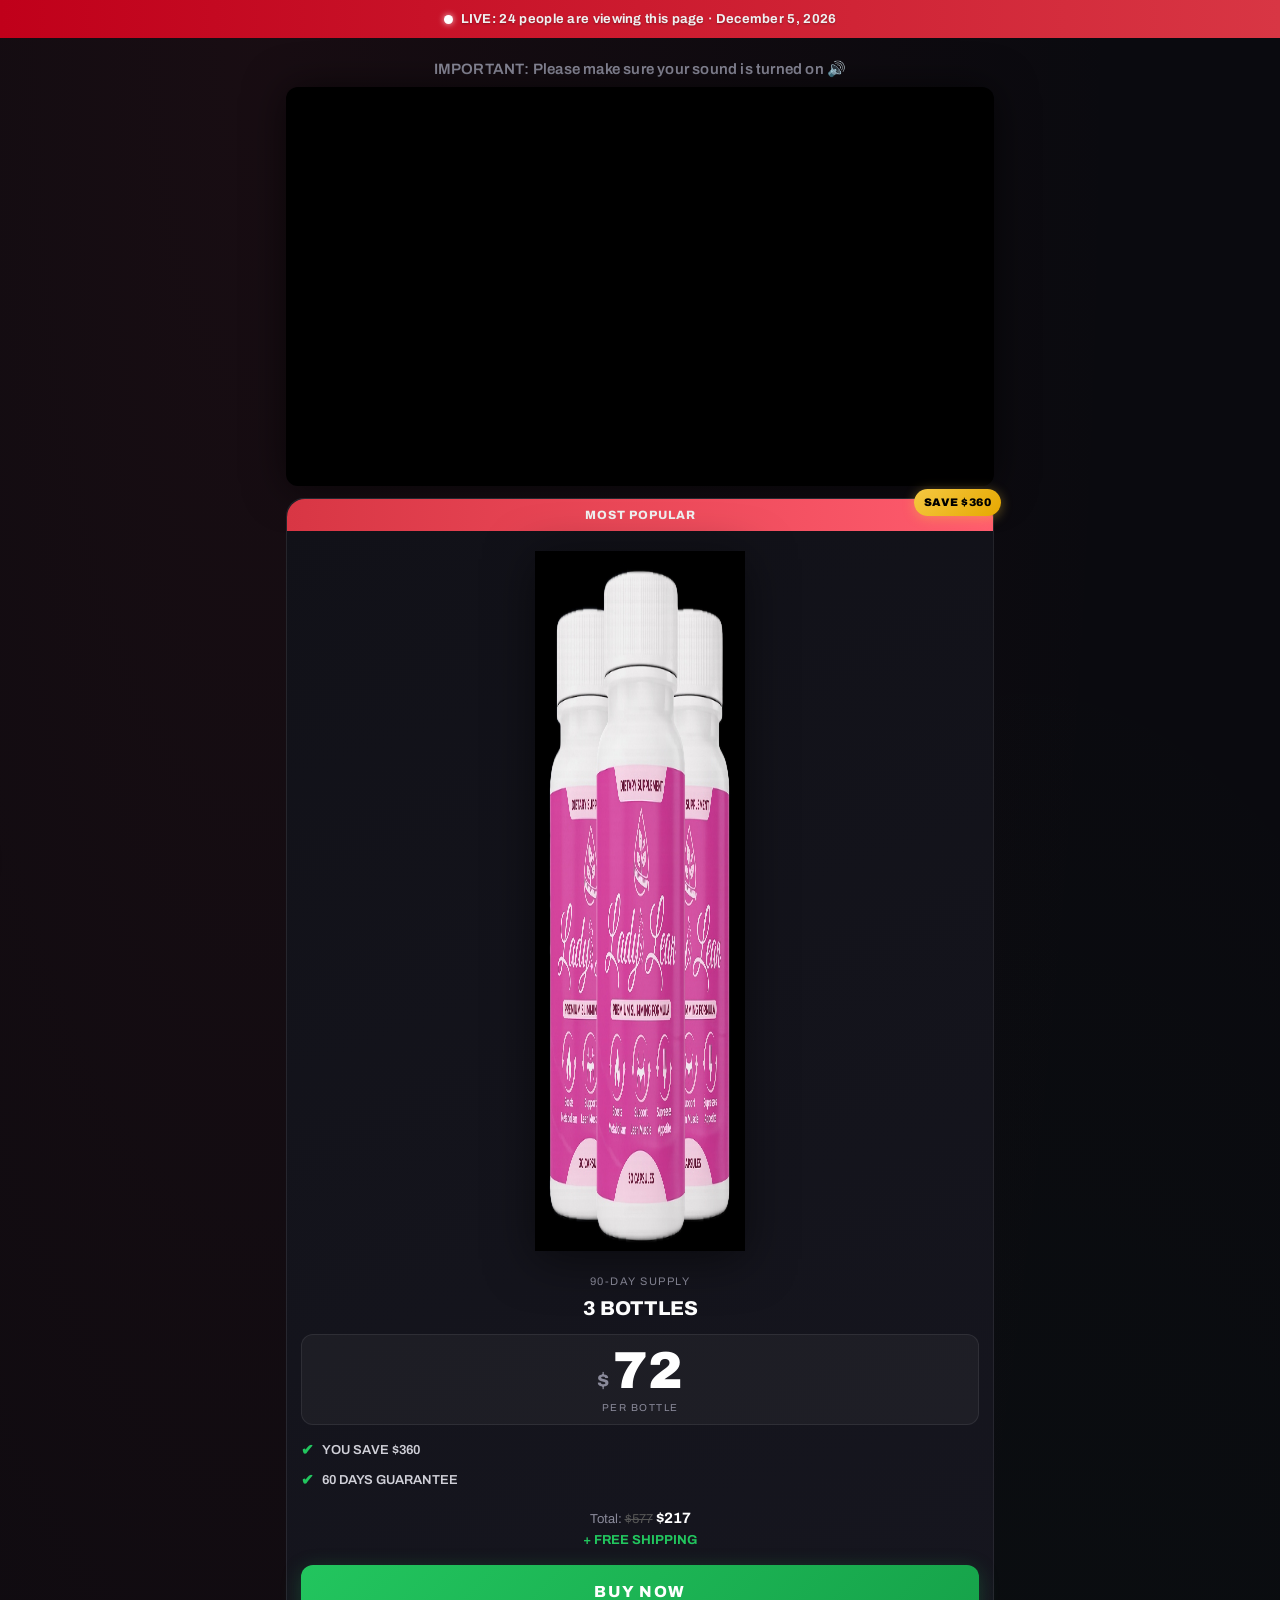
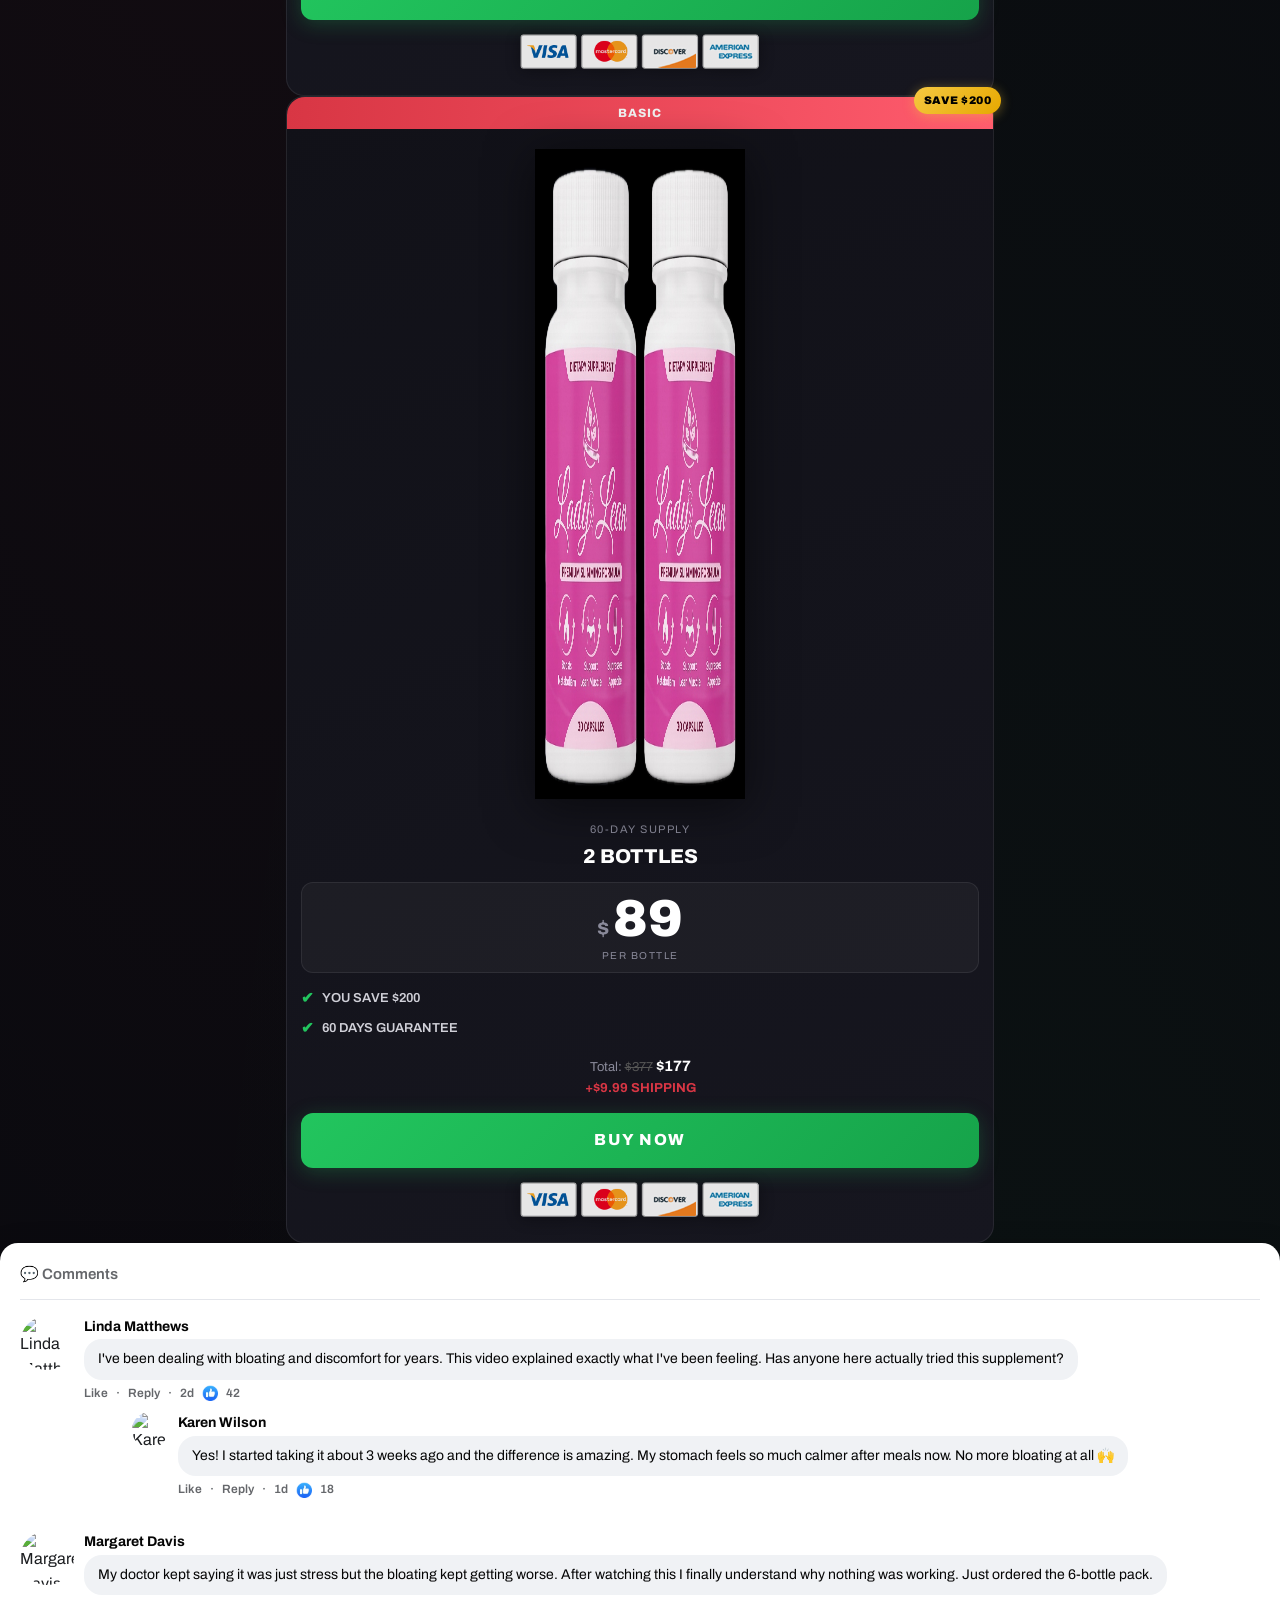
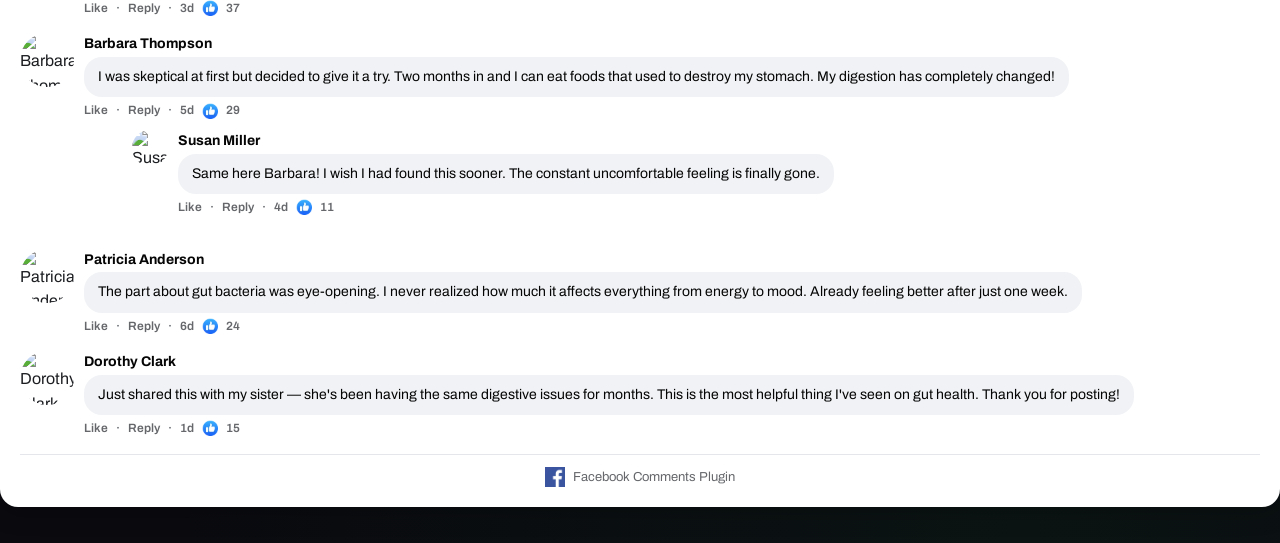
==== dark-2/index.html @ 0a98ad42 "Add dark-2 and light-2 UX variations: trust strip, countdown, savings badge, sticky CTA, shimmer but" ====
<!DOCTYPE html>
<html lang="en" dir="ltr">

<head>
    <meta charset="utf-8">
    <meta name="viewport" content="width=device-width, initial-scale=1">
    <meta name="robots" content="noindex, nofollow">
    <meta name="description" content="Secret Recipe">
    <title>Secret Recipe</title>

    <!-- Preconnect to external domains -->
    <link rel="preconnect" href="https://fonts.googleapis.com">
    <link rel="preconnect" href="https://fonts.gstatic.com" crossorigin>
    <link rel="preconnect" href="https://scripts.converteai.net">
    <link rel="dns-prefetch" href="https://cdn.converteai.net">
    <link rel="dns-prefetch" href="https://scripts.converteai.net">
    <link rel="dns-prefetch" href="https://images.converteai.net">
    <link rel="dns-prefetch" href="https://api.vturb.com.br">

    <!-- VTurb Preloader -->
    <script>!function (i, n) { i._plt = i._plt || (n && n.timeOrigin ? n.timeOrigin + n.now() : Date.now()) }(window, performance);</script>
    <link rel="preload"
        href="https://scripts.converteai.net/062ce17e-fafd-4b3f-b503-23416c52c6ea/players/699ef63f055018086eafe407/v4/player.js"
        as="script">
    <link rel="preload" href="https://scripts.converteai.net/lib/js/smartplayer-wc/v4/smartplayer.js" as="script">
    <link rel="preload"
        href="https://cdn.converteai.net/062ce17e-fafd-4b3f-b503-23416c52c6ea/697bec49a49b81aeddb4b2c9/main.m3u8"
        as="fetch">

    <!-- Fonts -->
    <link href="https://fonts.googleapis.com/css2?family=Archivo:wght@400;600;700;800&display=swap" rel="stylesheet">

    <!-- Styles -->
    <link rel="stylesheet" href="css/style.css">

    <!-- UTMify Pixel -->
    <script>
        window.pixelId = "68b63801c357bba0ea9defa3";
        var a = document.createElement("script");
        a.setAttribute("async", "");
        a.setAttribute("defer", "");
        a.setAttribute("src", "https://cdn.utmify.com.br/scripts/pixel/pixel.js");
        document.head.appendChild(a);
    </script>

    <script src="https://cdn.utmify.com.br/scripts/utms/latest.js" data-utmify-prevent-subids async defer></script>
</head>

<body>

    <!-- ===== LIVE BANNER ===== -->
    <div class="live-banner">
        <div class="live-dot"></div>
        <span>LIVE: <span id="viewer-count">27</span> people are viewing this page · <span id="live-date"></span></span>
    </div>

    <div class="container">

        <!-- ===== SOUND ON ===== -->
        <div class="sound-on">
            IMPORTANT: Please make sure your sound is turned on 🔊
        </div>

        <!-- ===== VIDEO ===== -->
        <section class="video-section">
            <div class="video-wrapper" style="aspect-ratio: 1.77777;">
                <vturb-smartplayer id="vid-699ef63f055018086eafe407"
                    style="display: block; margin: 0 auto; width: 100%;"></vturb-smartplayer>
                <script type="text/javascript">
                    var s = document.createElement("script");
                    s.src = "https://scripts.converteai.net/062ce17e-fafd-4b3f-b503-23416c52c6ea/players/699ef63f055018086eafe407/v4/player.js";
                    s.async = !0;
                    document.head.appendChild(s);
                </script>
            </div>
        </section>

        <!-- ===== PITCH SECTION (hidden until VTurb reveals) ===== -->
        <div id="pitch-section" class="smartplayer-scroll-event">

            <!-- Trust strip -->
            <div class="trust-strip">
                <div class="trust-item"><span class="ti-icon">🔒</span> Secure Checkout</div>
                <div class="trust-item"><span class="ti-icon">✅</span> 60-Day Guarantee</div>
                <div class="trust-item"><span class="ti-icon">🚚</span> Free Shipping (6 btl)</div>
            </div>

            <!-- Newspaper banner -->
            <div class="banner-img">
                <img src="img/FmoymD2206736.webp" alt="As Seen In" width="750" height="123" loading="lazy">
            </div>

            <!-- Scarcity bar -->
            <div class="scarcity-bar">
                ⚠️ Last bottles left: <span id="bottles-left">35</span>
            </div>
            <div class="countdown-strip">
                <span>⏰ This offer expires in:</span>
                <span class="timer" id="countdown">14:59</span>
            </div>

            <!-- ===== PRODUCT TIERS (ordered cheapest → most expensive per bottle) ===== -->
            <section class="products">

                <!-- Tier 1: 6 bottles (featured) — $49/bottle -->
                <div class="product-card featured">
                    <span class="savings-badge">SAVE $780</span>
                    <div class="product-badge best-value">🏆 Best Value!</div>
                    <div class="product-body">
                        <img class="product-img" src="img/ladylean-6btl.jpg" alt="6 Bottles" width="1038" height="800"
                            loading="lazy">
                        <div class="product-supply">180-Day Supply</div>
                        <div class="product-qty">6 BOTTLES</div>
                        <div class="product-price">
                            <span class="currency">$</span>
                            <span class="amount">49</span>
                        </div>
                        <div class="product-price-label">PER BOTTLE</div>
                    </div><!-- /.product-price-block -->
                    <ul class="product-perks">
                        <li><span class="check">✔</span> YOU SAVE $780</li>
                        <li><span class="check">✔</span> BIGGEST DISCOUNT</li>
                        <li><span class="check">✔</span> 60 DAYS GUARANTEE</li>
                    </ul>
                    <div class="product-total">
                        Total: <s>$1,074</s> <strong>$294</strong><br>
                        <span class="free-shipping">+ FREE SHIPPING</span>
                    </div>
                    <a href="https://enduroxprime.mycartpanda.com/checkout/198632139:1?afid=WccgyfrbBb"
                        class="btn-buy">BUY NOW</a>
                    <img class="guarantee-img" src="img/WatCdd7029656.webp" alt="60-Day Guarantee" width="260"
                        loading="lazy">
                </div>
        </div>

        <!-- Tier 2: 3 bottles — $72/bottle -->
        <div class="product-card">
            <span class="savings-badge">SAVE $360</span>
            <div class="product-badge">Most Popular</div>
            <div class="product-body">
                <img class="product-img" src="img/ladylean-3btl.jpg" alt="3 Bottles" width="800" height="700"
                    loading="lazy">
                <div class="product-supply">90-Day Supply</div>
                <div class="product-qty">3 BOTTLES</div>
                <div class="product-price-block">
                    <div class="product-price">
                        <span class="currency">$</span>
                        <span class="amount">72</span>
                    </div>
                    <div class="product-price-label">PER BOTTLE</div>
                </div>
                <ul class="product-perks">
                    <li><span class="check">✔</span> YOU SAVE $360</li>
                    <li><span class="check">✔</span> 60 DAYS GUARANTEE</li>
                </ul>
                <div class="product-total">
                    Total: <s>$577</s> <strong>$217</strong><br>
                    <span class="free-shipping">+ FREE SHIPPING</span>
                </div>
                <a href="https://enduroxprime.mycartpanda.com/checkout/198632138:1?afid=WccgyfrbBb" class="btn-buy">BUY
                    NOW</a>
                <img class="guarantee-img" src="img/WatCdd7029656.webp" alt="60-Day Guarantee" width="260"
                    loading="lazy">
            </div>
        </div>

        <!-- Tier 3: 2 bottles — $89/bottle -->
        <div class="product-card">
            <span class="savings-badge">SAVE $200</span>
            <div class="product-badge">Basic</div>
            <div class="product-body">
                <img class="product-img" src="img/ladylean-2btl.jpg" alt="2 Bottles" width="800" height="650"
                    loading="lazy">
                <div class="product-supply">60-Day Supply</div>
                <div class="product-qty">2 BOTTLES</div>
                <div class="product-price-block">
                    <div class="product-price">
                        <span class="currency">$</span>
                        <span class="amount">89</span>
                    </div>
                    <div class="product-price-label">PER BOTTLE</div>
                </div>
                <ul class="product-perks">
                    <li><span class="check">✔</span> YOU SAVE $200</li>
                    <li><span class="check">✔</span> 60 DAYS GUARANTEE</li>
                </ul>
                <div class="product-total">
                    Total: <s>$377</s> <strong>$177</strong><br>
                    <span class="shipping">+$9.99 SHIPPING</span>
                </div>
                <a href="https://enduroxprime.mycartpanda.com/checkout/198632137:1?afid=WccgyfrbBb" class="btn-buy">BUY
                    NOW</a>
                <img class="guarantee-img" src="img/WatCdd7029656.webp" alt="60-Day Guarantee" width="260"
                    loading="lazy">
            </div>
        </div>
        </section>

    </div><!-- /pitch-section -->

    <!-- ===== FACEBOOK COMMENTS ===== -->
    <section class="comments-section">
        <div class="comments-header">💬 Comments</div>

        <!-- Comment 1 -->
        <div class="comment">
            <img class="comment-avatar parent"
                src="https://media.atomicatpages.net/u/iuUxUE3Zb9QXDma6IHd2kkAiikY2/Pictures/CtgmbN0694736.jpeg"
                alt="Linda Matthews" width="56" height="56" loading="lazy">
            <div class="comment-body">
                <div class="comment-author">Linda Matthews</div>
                <div class="comment-text">I've been dealing with bloating and discomfort for years. This video
                    explained exactly what I've been feeling. Has anyone here actually tried this supplement?</div>
                <div class="comment-meta">
                    <span>Like</span> · <span>Reply</span> · <span>2d</span>
                    <img class="like-icon" src="img/fblike.webp" alt="like" width="16" height="16"> 42
                </div>

                <!-- Reply -->
                <div class="comment-replies">
                    <div class="comment">
                        <img class="comment-avatar"
                            src="https://media.atomicatpages.net/u/iuUxUE3Zb9QXDma6IHd2kkAiikY2/Pictures/QgylFa0081397.webp"
                            alt="Karen Wilson" width="36" height="36" loading="lazy">
                        <div class="comment-body">
                            <div class="comment-author">Karen Wilson</div>
                            <div class="comment-text">Yes! I started taking it about 3 weeks ago and the difference
                                is amazing. My stomach feels so much calmer after meals now. No more bloating at all
                                🙌</div>
                            <div class="comment-meta">
                                <span>Like</span> · <span>Reply</span> · <span>1d</span>
                                <img class="like-icon" src="img/fblike.webp" alt="like" width="16" height="16"> 18
                            </div>
                        </div>
                    </div>
                </div>

            </div>
        </div>

        <!-- Comment 2 -->
        <div class="comment">
            <img class="comment-avatar parent"
                src="https://media.atomicatpages.net/u/iuUxUE3Zb9QXDma6IHd2kkAiikY2/Pictures/QQwcnG0259945.webp"
                alt="Margaret Davis" width="56" height="56" loading="lazy">
            <div class="comment-body">
                <div class="comment-author">Margaret Davis</div>
                <div class="comment-text">My doctor kept saying it was just stress but the bloating kept getting
                    worse. After watching this I finally understand why nothing was working. Just ordered the
                    6-bottle pack.</div>
                <div class="comment-meta">
                    <span>Like</span> · <span>Reply</span> · <span>3d</span>
                    <img class="like-icon" src="img/fblike.webp" alt="like" width="16" height="16"> 37
                </div>
            </div>
        </div>

        <!-- Comment 3 -->
        <div class="comment">
            <img class="comment-avatar parent"
                src="https://media.atomicatpages.net/u/iuUxUE3Zb9QXDma6IHd2kkAiikY2/Pictures/vmJwzg0390428.webp"
                alt="Barbara Thompson" width="56" height="56" loading="lazy">
            <div class="comment-body">
                <div class="comment-author">Barbara Thompson</div>
                <div class="comment-text">I was skeptical at first but decided to give it a try. Two months in and I
                    can eat foods that used to destroy my stomach. My digestion has completely changed!</div>
                <div class="comment-meta">
                    <span>Like</span> · <span>Reply</span> · <span>5d</span>
                    <img class="like-icon" src="img/fblike.webp" alt="like" width="16" height="16"> 29
                </div>

                <!-- Reply -->
                <div class="comment-replies">
                    <div class="comment">
                        <img class="comment-avatar"
                            src="https://media.atomicatpages.net/u/iuUxUE3Zb9QXDma6IHd2kkAiikY2/Pictures/QgylFa0081397.webp"
                            alt="Susan Miller" width="36" height="36" loading="lazy">
                        <div class="comment-body">
                            <div class="comment-author">Susan Miller</div>
                            <div class="comment-text">Same here Barbara! I wish I had found this sooner. The
                                constant uncomfortable feeling is finally gone.</div>
                            <div class="comment-meta">
                                <span>Like</span> · <span>Reply</span> · <span>4d</span>
                                <img class="like-icon" src="img/fblike.webp" alt="like" width="16" height="16"> 11
                            </div>
                        </div>
                    </div>
                </div>

            </div>
        </div>

        <!-- Comment 4 -->
        <div class="comment">
            <img class="comment-avatar parent"
                src="https://media.atomicatpages.net/u/iuUxUE3Zb9QXDma6IHd2kkAiikY2/Pictures/LuEnBn0555046.webp"
                alt="Patricia Anderson" width="56" height="56" loading="lazy">
            <div class="comment-body">
                <div class="comment-author">Patricia Anderson</div>
                <div class="comment-text">The part about gut bacteria was eye-opening. I never realized how much it
                    affects everything from energy to mood. Already feeling better after just one week.</div>
                <div class="comment-meta">
                    <span>Like</span> · <span>Reply</span> · <span>6d</span>
                    <img class="like-icon" src="img/fblike.webp" alt="like" width="16" height="16"> 24
                </div>
            </div>
        </div>

        <!-- Comment 5 -->
        <div class="comment">
            <img class="comment-avatar parent"
                src="https://media.atomicatpages.net/u/iuUxUE3Zb9QXDma6IHd2kkAiikY2/Pictures/QQwcnG0259945.webp"
                alt="Dorothy Clark" width="56" height="56" loading="lazy">
            <div class="comment-body">
                <div class="comment-author">Dorothy Clark</div>
                <div class="comment-text">Just shared this with my sister — she's been having the same digestive
                    issues for months. This is the most helpful thing I've seen on gut health. Thank you for
                    posting!</div>
                <div class="comment-meta">
                    <span>Like</span> · <span>Reply</span> · <span>1d</span>
                    <img class="like-icon" src="img/fblike.webp" alt="like" width="16" height="16"> 15
                </div>
            </div>
        </div>

        <div class="comments-footer">
            <img src="img/fblogo.webp" alt="Facebook" width="20" height="20">
            Facebook Comments Plugin
        </div>
    </section>

    </div><!-- /container -->

    <!-- ===== NOTIFICATION SNACKBAR ===== -->
    <div id="snackbar" class="snackbar">
        🔥 <span id="notif-name"></span> from <span id="notif-city"></span> just purchased!
    </div>

    <!-- Sticky CTA -->
    <a href="https://enduroxprime.mycartpanda.com/checkout/198632139:1?afid=WccgyfrbBb" class="sticky-cta"
        id="sticky-cta">🛒 GET BEST DEAL — 6 BOTTLES $49/ea</a>

    <!-- App JS -->
    <script src="js/app.js"></script>

    <!-- Countdown Timer -->
    <script>
        (function () {
            var el = document.getElementById('countdown');
            if (!el) return;
            var total = 14 * 60 + 59;
            function pad(n) { return n < 10 ? '0' + n : n; }
            var t = setInterval(function () {
                if (total <= 0) { clearInterval(t); el.textContent = '00:00'; return; }
                total--;
                el.textContent = pad(Math.floor(total / 60)) + ':' + pad(total % 60);
            }, 1000);
        })();
    </script>

    <!-- ===== TRACKING ===== -->

    <!-- RTK: store clickid in rtkclickid-store cookie (required for VTurb play/pitch postbacks) -->
    <script>
        (function () {
            var params = new URLSearchParams(window.location.search);
            var clickid = params.get('clickid');
            if (clickid) {
                document.cookie = 'rtkclickid-store=' + encodeURIComponent(clickid) + '; path=/; max-age=2592000; SameSite=Lax';
                console.log('rtkclickid-store cookie set:', clickid);
            }
        })();
    </script>

    <!-- Clickid postback pixel -->
    <script>
        (() => {
            const params = new URLSearchParams(window.location.search);
            const clickId = params.get('clickid')
                || (document.cookie.match('(?:^|; )rtkclickid-store=([^;]*)') || [])[1];

            if (clickId) {
                const img = new Image(1, 1);
                img.src = `https://skgp6.ttrk.io/postback?format=img&clickid=${encodeURIComponent(clickId)}&sum=0&type=pageview`;
                document.body.appendChild(img);
                console.log('pageview pixel fired with clickid:', clickId);
            } else {
                console.warn('clickid não encontrado na URL nem no cookie.');
            }
        })();
    </script>

    <!-- Clickid propagation -->
    <script>
        (function () {
            var urlParams = new URLSearchParams(window.location.search);
            var clickid = urlParams.get('clickid');
            if (!clickid) return;

            window.addEventListener('DOMContentLoaded', function () {
                var elements = document.querySelectorAll('a, button');
                elements.forEach(function (el) {
                    var isLink = el.tagName.toLowerCase() === 'a';
                    var attrName = isLink ? 'href' : 'data-href';
                    var currentHref = el.getAttribute(attrName);

                    if (
                        !currentHref ||
                        currentHref.indexOf('clickid=') !== -1 ||
                        currentHref.indexOf('cid=') !== -1 ||
                        currentHref.indexOf('click_id=') !== -1 ||
                        currentHref.indexOf('campaignkey=') !== -1
                    ) {
                        return;
                    }

                    var hasQuery = currentHref.indexOf('?') !== -1;
                    var anchorIndex = currentHref.indexOf('#');
                    var anchor = '';

                    if (anchorIndex !== -1) {
                        anchor = currentHref.substring(anchorIndex);
                        currentHref = currentHref.substring(0, anchorIndex);
                    }

                    var newHref = currentHref
                        + (hasQuery ? '&' : '?')
                        + 'clickid=' + clickid
                        + '&cid=' + clickid
                        + '&click_id=' + clickid
                        + '&campaignkey=' + clickid
                        + anchor;

                    el.setAttribute(attrName, newHref);
                });
            });
        })();
    </script>

</body>

</html>
---- dark-2/css/style.css ----
/* ===== RESET & BASE ===== */
*,
*::before,
*::after {
  box-sizing: border-box;
  margin: 0;
  padding: 0;
}

html {
  scroll-behavior: smooth;
}

:root {
  --accent: #D83644;
  --accent-dark: #a51525;
  --green: #22c55e;
  --green-dark: #16a34a;
  --bg: #0a0a0f;
  --bg-card: #111118;
  --bg-card-2: #16161f;
  --border: rgba(255, 255, 255, .08);
  --text: #f0f0f0;
  --text-muted: #8a8a9a;
  --gold: #f5c842;
  --radius: 18px;
  --shadow-red: 0 0 32px rgba(216, 54, 68, .22);
}

body {
  font-family: 'Archivo', 'Ubuntu', Arial, sans-serif;
  background: var(--bg);
  color: var(--text);
  line-height: 1.55;
  -webkit-font-smoothing: antialiased;
  background-image:
    radial-gradient(ellipse at 20% 0%, rgba(216, 54, 68, .07) 0%, transparent 60%),
    radial-gradient(ellipse at 80% 100%, rgba(34, 197, 94, .05) 0%, transparent 60%);
}

/* Scope img reset */
.sound-on img,
.banner-img img,
.products img,
.scarcity-bar img,
.comments-section img,
.live-banner img,
.trust-strip img {
  max-width: 100%;
  height: auto;
  display: block;
}

.video-wrapper * {
  box-sizing: content-box;
  margin: unset;
  padding: unset;
}

.video-wrapper img {
  display: unset;
  max-width: unset;
  height: unset;
}

a {
  text-decoration: none;
  color: inherit;
}

/* ===== LIVE BANNER ===== */
.live-banner {
  background: linear-gradient(90deg, #c0001a, #D83644, #c0001a);
  background-size: 200% 100%;
  animation: banner-slide 4s linear infinite;
  padding: 9px 16px;
  text-align: center;
  font-size: 13px;
  font-weight: 700;
  display: flex;
  align-items: center;
  justify-content: center;
  gap: 8px;
  position: sticky;
  top: 0;
  z-index: 200;
  letter-spacing: .3px;
  text-shadow: 0 1px 2px rgba(0, 0, 0, .3);
}

@keyframes banner-slide {
  0% {
    background-position: 0% 50%;
  }

  100% {
    background-position: 200% 50%;
  }
}

.live-dot {
  width: 9px;
  height: 9px;
  background: #fff;
  border-radius: 50%;
  box-shadow: 0 0 6px rgba(255, 255, 255, .8);
  animation: pulse-dot 1.4s ease-in-out infinite;
  flex-shrink: 0;
}

@keyframes pulse-dot {

  0%,
  100% {
    opacity: 1;
    transform: scale(1);
  }

  50% {
    opacity: .5;
    transform: scale(.75);
  }
}

/* ===== LAYOUT ===== */
.container {
  max-width: 740px;
  margin: 0 auto;
  padding: 0 16px;
}

/* ===== SOUND ON ===== */
.sound-on {
  text-align: center;
  padding: 20px 16px 6px;
  font-size: 15px;
  font-weight: 600;
  color: var(--text-muted);
  letter-spacing: .2px;
}

/* ===== VIDEO ===== */
.video-section {
  padding: 0 0 12px;
}

.video-wrapper {
  position: relative;
  width: 100%;
  background: #000;
  border-radius: 12px;
  overflow: hidden;
  box-shadow: 0 2px 40px rgba(0, 0, 0, .6);
}

.video-wrapper vturb-smartplayer {
  display: block;
  margin: 0 auto;
  width: 100%;
}

/* ===== HIDDEN UNTIL PITCH ===== */
.pitch-hidden {
  display: none;
  opacity: 0;
  transition: opacity .6s ease;
}

.pitch-hidden.revealed {
  display: block;
  opacity: 1;
}

#pitch-section {
  display: none;
}

/* ===== BANNER IMAGE ===== */
.banner-img {
  text-align: center;
  padding: 14px 20px;
  background: #fff;
  border-radius: var(--radius);
  box-shadow: 0 2px 12px rgba(0, 0, 0, .15);
  margin: 0 0 6px;
}

.banner-img img {
  margin: 0 auto;
  width: 100%;
  max-width: 520px;
  height: auto;
  display: block;
}

/* ===== TRUST STRIP ===== */
.trust-strip {
  display: flex;
  align-items: center;
  justify-content: center;
  gap: 20px;
  padding: 14px 16px;
  background: rgba(255, 255, 255, .03);
  border: 1px solid var(--border);
  border-radius: 12px;
  margin: 8px 0 4px;
  flex-wrap: wrap;
}

.trust-item {
  display: flex;
  align-items: center;
  gap: 6px;
  font-size: 12px;
  font-weight: 600;
  color: var(--text-muted);
  text-transform: uppercase;
  letter-spacing: .5px;
}

.trust-item .ti-icon {
  font-size: 18px;
}

/* ===== SCARCITY BAR ===== */
.scarcity-bar {
  background: linear-gradient(135deg, #7f0012 0%, var(--accent) 50%, #7f0012 100%);
  background-size: 200% 100%;
  animation: scarcity-shift 3s ease-in-out infinite alternate;
  border-radius: 10px;
  padding: 12px 20px;
  text-align: center;
  font-size: 17px;
  font-weight: 800;
  margin: 20px 0 8px;
  letter-spacing: .3px;
  box-shadow: var(--shadow-red);
}

@keyframes scarcity-shift {
  0% {
    background-position: 0% 50%;
    box-shadow: 0 0 20px rgba(216, 54, 68, .3);
  }

  100% {
    background-position: 100% 50%;
    box-shadow: 0 0 36px rgba(216, 54, 68, .5);
  }
}

/* Countdown timer */
.countdown-strip {
  display: flex;
  align-items: center;
  justify-content: center;
  gap: 8px;
  padding: 10px 16px 20px;
  font-size: 13px;
  color: var(--text-muted);
  font-weight: 600;
}

.countdown-strip .timer {
  color: #f5c842;
  font-size: 15px;
  font-weight: 800;
  font-variant-numeric: tabular-nums;
  letter-spacing: 1px;
}

/* ===== PRODUCT TIERS ===== */
.products {
  display: grid;
  grid-template-columns: 1fr;
  gap: 18px;
  padding: 0 0 32px;
}

@media (min-width: 680px) {
  .products {
    grid-template-columns: repeat(3, 1fr);
    align-items: start;
  }

  .products .product-card:nth-child(2) {
    order: -1;
  }
}

/* Card base */
.product-card {
  background: linear-gradient(160deg, var(--bg-card) 0%, var(--bg-card-2) 100%);
  border: 1px solid var(--border);
  border-radius: var(--radius);
  overflow: visible;
  text-align: center;
  transition: transform .25s cubic-bezier(.34, 1.56, .64, 1), box-shadow .25s;
  position: relative;
}

.product-card:hover {
  transform: translateY(-6px) scale(1.01);
  box-shadow: 0 16px 48px rgba(0, 0, 0, .5);
}

/* Featured card */
.product-card.featured {
  border-color: rgba(216, 54, 68, .5);
  box-shadow: var(--shadow-red), inset 0 0 60px rgba(216, 54, 68, .04);
  background: linear-gradient(160deg, #1a1020 0%, #160c10 100%);
}

.product-card.featured:hover {
  box-shadow: 0 20px 60px rgba(216, 54, 68, .35), var(--shadow-red);
}

/* Badge */
.product-badge {
  background: linear-gradient(90deg, var(--accent), #ff5c6e);
  padding: 7px 16px;
  font-size: 12px;
  font-weight: 800;
  text-transform: uppercase;
  letter-spacing: 1px;
  border-radius: var(--radius) var(--radius) 0 0;
}

.product-badge.best-value {
  background: linear-gradient(90deg, #1565c0, #1e88e5);
}

/* Savings overlay badge */
.savings-badge {
  position: absolute;
  top: -10px;
  right: -8px;
  background: linear-gradient(135deg, var(--gold), #e6a800);
  color: #000;
  font-size: 11px;
  font-weight: 900;
  text-transform: uppercase;
  padding: 5px 10px;
  border-radius: 20px;
  box-shadow: 0 2px 12px rgba(245, 200, 66, .4);
  letter-spacing: .5px;
  z-index: 2;
  white-space: nowrap;
}

.product-body {
  padding: 20px 14px 18px;
}

.product-img {
  max-width: 210px;
  margin: 0 auto 14px;
  filter: drop-shadow(0 8px 24px rgba(0, 0, 0, .5));
  transition: transform .3s ease;
}

.product-card:hover .product-img {
  transform: scale(1.04);
}

.product-supply {
  font-size: 11px;
  color: var(--text-muted);
  text-transform: uppercase;
  letter-spacing: 1.5px;
  margin-bottom: 3px;
}

.product-qty {
  font-size: 20px;
  font-weight: 800;
  margin-bottom: 10px;
  color: #fff;
}

/* Price block */
.product-price-block {
  background: rgba(255, 255, 255, .04);
  border: 1px solid var(--border);
  border-radius: 12px;
  padding: 10px 12px 8px;
  margin-bottom: 14px;
}

.product-price {
  display: flex;
  align-items: baseline;
  justify-content: center;
  gap: 4px;
  margin-bottom: 2px;
}

.product-price .currency {
  font-size: 22px;
  font-weight: 700;
  color: var(--text-muted);
}

.product-price .amount {
  font-size: 52px;
  font-weight: 900;
  line-height: 1;
  color: #fff;
  font-variant-numeric: tabular-nums;
}

.product-price-label {
  font-size: 10px;
  color: var(--text-muted);
  text-transform: uppercase;
  letter-spacing: 1.5px;
}

/* Perks */
.product-perks {
  list-style: none;
  margin-bottom: 14px;
  display: flex;
  flex-direction: column;
  gap: 7px;
  text-align: left;
}

.product-perks li {
  display: flex;
  align-items: center;
  gap: 8px;
  font-size: 13px;
  font-weight: 600;
  color: #d0d0d8;
}

.product-perks .check {
  color: var(--green);
  font-size: 15px;
  flex-shrink: 0;
}

/* Total */
.product-total {
  font-size: 13px;
  color: var(--text-muted);
  margin-bottom: 14px;
  line-height: 1.6;
}

.product-total s {
  color: #555;
}

.product-total strong {
  color: #fff;
  font-size: 15px;
}

.product-total .shipping {
  color: var(--accent);
  font-weight: 700;
}

.product-total .free-shipping {
  color: var(--green);
  font-weight: 700;
}

/* CTA Button */
.btn-buy {
  display: block;
  width: 100%;
  padding: 15px 24px;
  background: linear-gradient(135deg, var(--green), var(--green-dark));
  color: #fff;
  font-size: 16px;
  font-weight: 800;
  border: none;
  border-radius: 12px;
  cursor: pointer;
  text-transform: uppercase;
  letter-spacing: 1.5px;
  position: relative;
  overflow: hidden;
  transition: transform .18s, box-shadow .18s;
  box-shadow: 0 4px 20px rgba(34, 197, 94, .25);
}

.btn-buy::after {
  content: '';
  position: absolute;
  top: 0;
  left: -100%;
  width: 60%;
  height: 100%;
  background: linear-gradient(90deg, transparent, rgba(255, 255, 255, .25), transparent);
  transform: skewX(-20deg);
  animation: shimmer 2.5s ease-in-out infinite;
}

@keyframes shimmer {
  0% {
    left: -100%;
  }

  60%,
  100% {
    left: 160%;
  }
}

.btn-buy:hover {
  transform: scale(1.03);
  box-shadow: 0 8px 30px rgba(34, 197, 94, .4);
}

.btn-buy:active {
  transform: scale(.98);
}

.guarantee-img {
  max-width: 240px;
  margin: 14px auto 0;
  opacity: .92;
  filter: drop-shadow(0 2px 8px rgba(0, 0, 0, .4));
}

/* ===== FACEBOOK COMMENTS ===== */
.comments-section {
  background: #fff;
  border-radius: var(--radius);
  padding: 20px;
  margin: 0 0 36px;
  color: #1c1e21;
  box-shadow: 0 4px 24px rgba(0, 0, 0, .25);
}

.comments-header {
  font-size: 15px;
  font-weight: 600;
  color: #65676b;
  padding-bottom: 12px;
  border-bottom: 1px solid #e4e6eb;
  margin-bottom: 16px;
}

.comment {
  display: flex;
  gap: 10px;
  margin-bottom: 16px;
}

.comment-avatar {
  width: 48px;
  height: 48px;
  border-radius: 50%;
  flex-shrink: 0;
  object-fit: cover;
}

.comment-avatar.parent {
  width: 54px;
  height: 54px;
}

.comment-body {
  flex: 1;
}

.comment-author {
  font-size: 14px;
  font-weight: 700;
  color: #050505;
  margin-bottom: 2px;
}

.comment-text {
  font-size: 14px;
  color: #050505;
  line-height: 1.45;
  background: #f0f2f5;
  padding: 10px 14px;
  border-radius: 18px;
  display: inline-block;
}

.comment-meta {
  display: flex;
  align-items: center;
  gap: 8px;
  margin-top: 4px;
  font-size: 12px;
  color: #65676b;
  font-weight: 600;
}

.comment-meta .like-icon {
  width: 16px;
  height: 16px;
  vertical-align: middle;
}

.comment-replies {
  margin-left: 48px;
  margin-top: 10px;
}

.comment-replies .comment-avatar {
  width: 36px;
  height: 36px;
}

.comments-footer {
  display: flex;
  align-items: center;
  justify-content: center;
  gap: 8px;
  padding-top: 12px;
  border-top: 1px solid #e4e6eb;
  font-size: 13px;
  color: #65676b;
}

.comments-footer img {
  width: 20px;
  height: 20px;
}

/* ===== STICKY MOBILE CTA ===== */
.sticky-cta {
  display: none;
  position: fixed;
  bottom: 0;
  left: 0;
  right: 0;
  background: linear-gradient(135deg, var(--green-dark), var(--green));
  color: #fff;
  text-align: center;
  padding: 14px 20px;
  font-size: 16px;
  font-weight: 800;
  letter-spacing: 1px;
  z-index: 500;
  text-transform: uppercase;
  box-shadow: 0 -4px 20px rgba(34, 197, 94, .35);
  cursor: pointer;
  transition: background .2s;
}

.sticky-cta:hover {
  background: linear-gradient(135deg, var(--green), var(--green-dark));
}

/* ===== NOTIFICATION SNACKBAR ===== */
.snackbar {
  position: fixed;
  bottom: 24px;
  left: 16px;
  background: #1e1e28;
  border: 1px solid rgba(255, 255, 255, .1);
  color: #fff;
  padding: 12px 18px;
  border-radius: 12px;
  box-shadow: 0 8px 40px rgba(0, 0, 0, .5);
  font-size: 13px;
  font-weight: 600;
  z-index: 999;
  transform: translateX(-130%);
  transition: transform .45s cubic-bezier(.34, 1.56, .64, 1);
  max-width: 300px;
  display: flex;
  align-items: center;
  gap: 8px;
}

.snackbar.show {
  transform: translateX(0);
}

.snackbar strong {
  color: var(--accent);
}

/* ===== RESPONSIVE ===== */
@media (max-width: 680px) {
  .products {
    grid-template-columns: 1fr;
    max-width: 340px;
    margin: 0 auto;
  }

  .product-img {
    max-width: 190px;
  }

  .product-price .amount {
    font-size: 52px;
  }

  .sticky-cta {
    display: block;
  }

  /* Push content above sticky CTA */
  .comments-section {
    margin-bottom: 80px;
  }
}

@media (min-width: 681px) and (max-width: 900px) {
  .products {
    grid-template-columns: repeat(3, 1fr);
    gap: 12px;
  }

  .product-body {
    padding: 14px 10px;
  }

  .product-img {
    max-width: 120px;
  }

  .product-price .amount {
    font-size: 36px;
  }

  .product-qty {
    font-size: 16px;
  }

  .btn-buy {
    font-size: 13px;
    padding: 11px 8px;
  }
}

@media (max-width: 400px) {
  .live-banner {
    font-size: 11px;
    padding: 6px 8px;
  }

  .sound-on {
    font-size: 13px;
  }

  .scarcity-bar {
    font-size: 15px;
    padding: 9px 12px;
  }

  .comment-replies {
    margin-left: 16px;
  }

  .snackbar {
    left: 8px;
    right: 8px;
    max-width: none;
    bottom: 72px;
  }
}
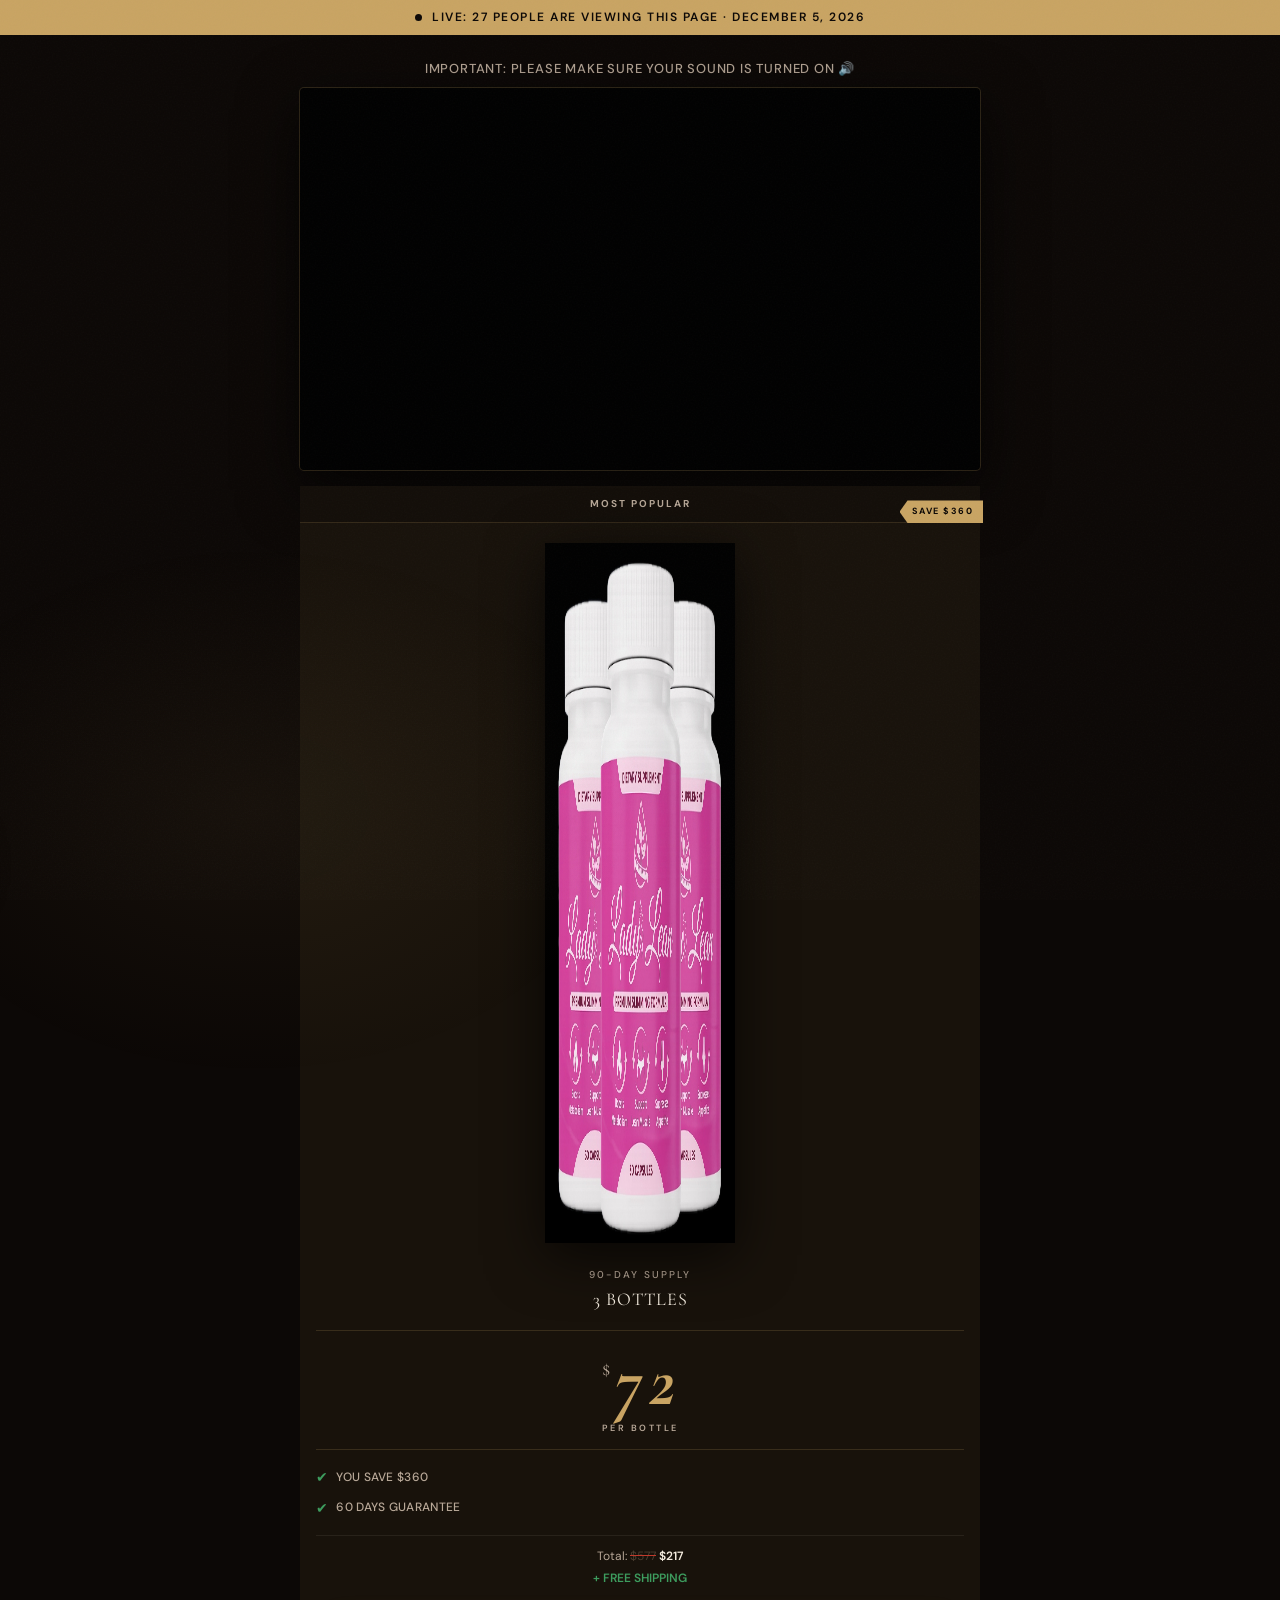
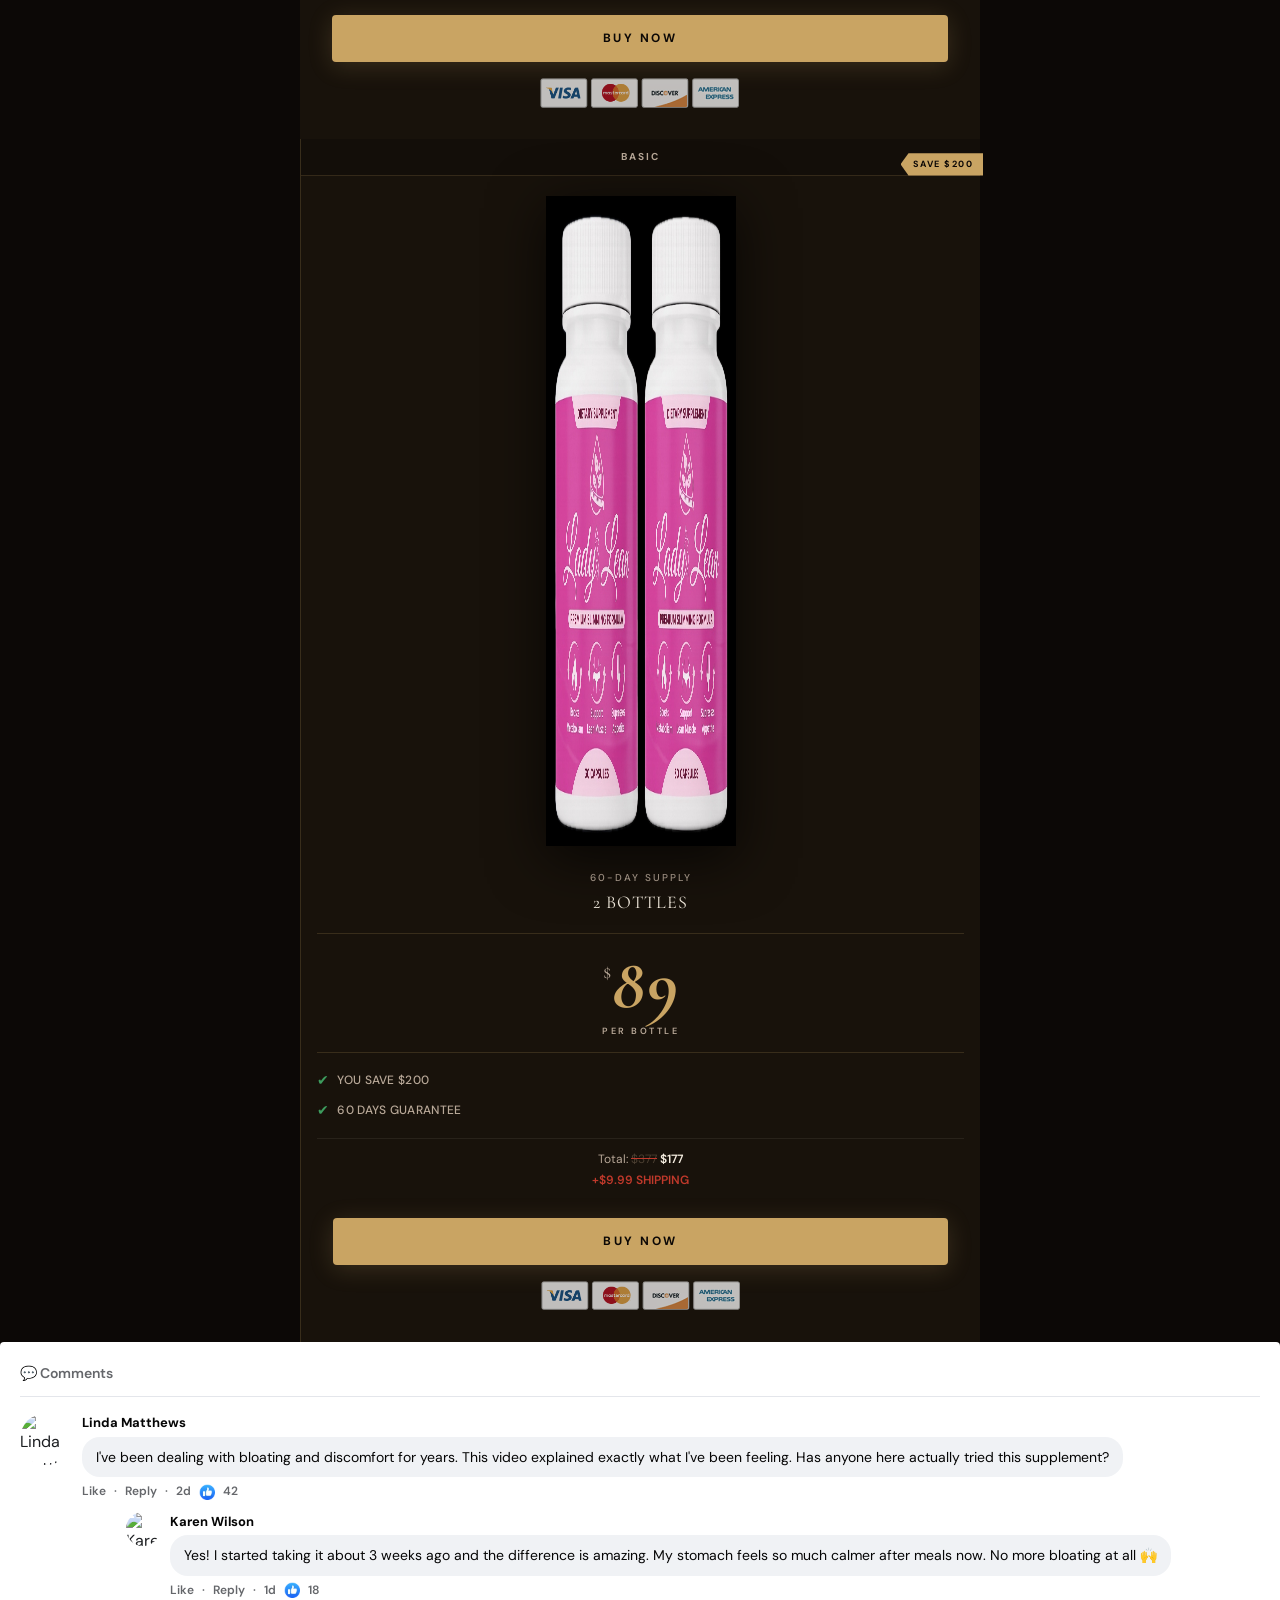
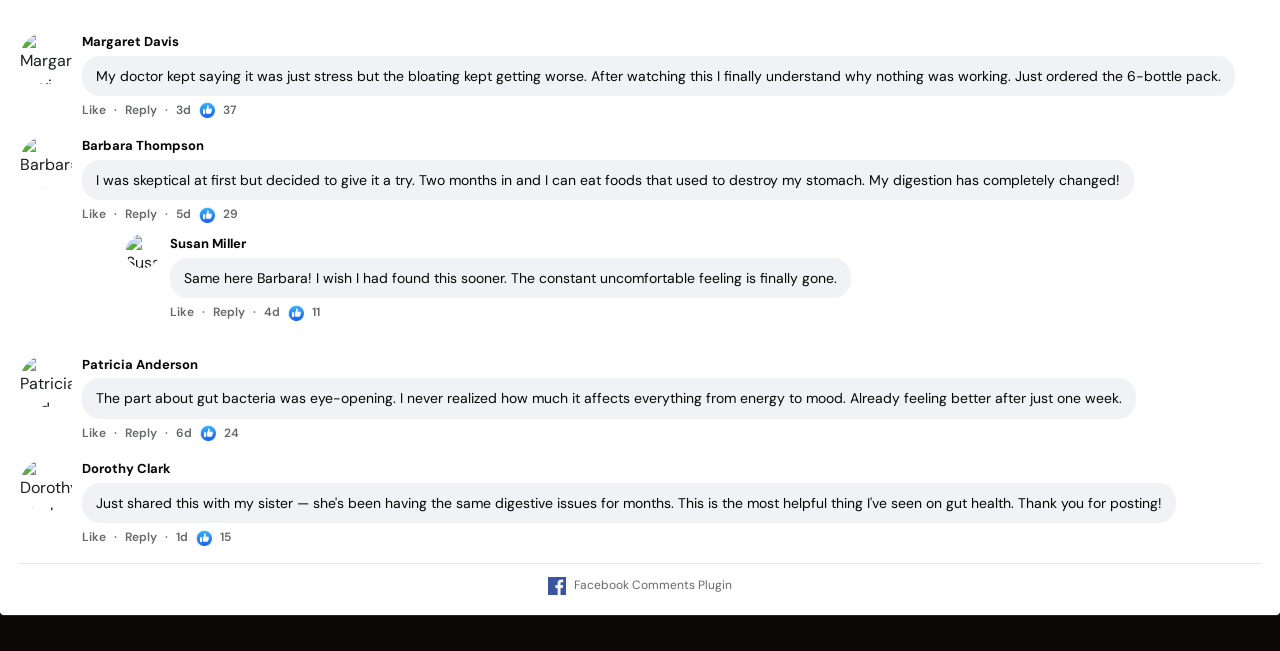
==== commit a58bec55: "design: dark-2 Luxury Noir Editorial + light-2 Organic Botanical Luxury redesign via frontend-design" ====
--- a/dark-2/index.html
+++ b/dark-2/index.html
@@ -27,8 +27,10 @@
         href="https://cdn.converteai.net/062ce17e-fafd-4b3f-b503-23416c52c6ea/697bec49a49b81aeddb4b2c9/main.m3u8"
         as="fetch">
 
-    <!-- Fonts -->
-    <link href="https://fonts.googleapis.com/css2?family=Archivo:wght@400;600;700;800&display=swap" rel="stylesheet">
+    <!-- Fonts: Cormorant Garamond + DM Sans -->
+    <link
+        href="https://fonts.googleapis.com/css2?family=Cormorant+Garamond:ital,wght@0,400;0,600;0,700;1,400;1,700&family=DM+Sans:wght@300;400;500;600;700&display=swap"
+        rel="stylesheet">
 
     <!-- Styles -->
     <link rel="stylesheet" href="css/style.css">
@@ -99,7 +101,11 @@
                 <span class="timer" id="countdown">14:59</span>
             </div>
 
-            <!-- ===== PRODUCT TIERS (ordered cheapest → most expensive per bottle) ===== -->
+            <!-- ===== PRODUCT TIERS ===== -->
+            <div class="products-header">
+                <h2>Choose Your Supply</h2>
+                <p>Select the pack that fits your journey</p>
+            </div>
             <section class="products">
 
                 <!-- Tier 1: 6 bottles (featured) — $49/bottle -->
--- a/dark-2/css/style.css
+++ b/dark-2/css/style.css
@@ -1,4 +1,12 @@
-/* ===== RESET & BASE ===== */
+/* ============================================================
+   LADY LEAN — DARK-2 "Luxury Noir Editorial"
+   Fonts: Cormorant Garamond (display) + DM Sans (body)
+   Palette: #0c0806 bg · #c9a463 gold · #f5ede0 cream
+   ============================================================ */
+
+@import url('https://fonts.googleapis.com/css2?family=Cormorant+Garamond:ital,wght@0,400;0,600;0,700;1,400;1,700&family=DM+Sans:wght@300;400;500;600;700&display=swap');
+
+/* ===== RESET ===== */
 *,
 *::before,
 *::after {
@@ -11,38 +19,64 @@
   scroll-behavior: smooth;
 }
 
+/* ===== DESIGN TOKENS ===== */
 :root {
-  --accent: #D83644;
-  --accent-dark: #a51525;
-  --green: #22c55e;
-  --green-dark: #16a34a;
-  --bg: #0a0a0f;
-  --bg-card: #111118;
-  --bg-card-2: #16161f;
-  --border: rgba(255, 255, 255, .08);
-  --text: #f0f0f0;
-  --text-muted: #8a8a9a;
-  --gold: #f5c842;
-  --radius: 18px;
-  --shadow-red: 0 0 32px rgba(216, 54, 68, .22);
-}
-
+  --bg: #0c0806;
+  --bg-2: #130e09;
+  --bg-card: #18120b;
+  --gold: #c9a463;
+  --gold-2: #e8c87a;
+  --cream: #f5ede0;
+  --cream-dim: #b8a898;
+  --red: #c0392b;
+  --green: #3d9c5e;
+  --border: rgba(201, 164, 99, .18);
+  --border-2: rgba(245, 237, 224, .07);
+  --radius: 4px;
+  --font-d: 'Cormorant Garamond', Georgia, serif;
+  --font-b: 'DM Sans', sans-serif;
+}
+
+/* ===== BASE ===== */
 body {
-  font-family: 'Archivo', 'Ubuntu', Arial, sans-serif;
+  font-family: var(--font-b);
   background: var(--bg);
-  color: var(--text);
-  line-height: 1.55;
+  color: var(--cream);
+  line-height: 1.6;
   -webkit-font-smoothing: antialiased;
-  background-image:
-    radial-gradient(ellipse at 20% 0%, rgba(216, 54, 68, .07) 0%, transparent 60%),
-    radial-gradient(ellipse at 80% 100%, rgba(34, 197, 94, .05) 0%, transparent 60%);
-}
-
-/* Scope img reset */
+  position: relative;
+  overflow-x: hidden;
+}
+
+/* Grain overlay */
+body::before {
+  content: '';
+  position: fixed;
+  inset: 0;
+  background-image: url("data:image/svg+xml,%3Csvg xmlns='http://www.w3.org/2000/svg' width='200' height='200'%3E%3Cfilter id='n'%3E%3CfeTurbulence type='fractalNoise' baseFrequency='.65' numOctaves='3' stitchTiles='stitch'/%3E%3C/filter%3E%3Crect width='200' height='200' filter='url(%23n)' opacity='.04'/%3E%3C/svg%3E");
+  background-size: 200px 200px;
+  pointer-events: none;
+  z-index: 1000;
+  opacity: .6;
+}
+
+/* Warm ambient glow */
+body::after {
+  content: '';
+  position: fixed;
+  bottom: -20%;
+  left: -10%;
+  width: 60%;
+  height: 60%;
+  background: radial-gradient(ellipse, rgba(201, 164, 99, .06) 0%, transparent 70%);
+  pointer-events: none;
+  z-index: 0;
+}
+
+/* Scoped img reset */
 .sound-on img,
 .banner-img img,
 .products img,
-.scarcity-bar img,
 .comments-section img,
 .live-banner img,
 .trust-strip img {
@@ -70,40 +104,29 @@
 
 /* ===== LIVE BANNER ===== */
 .live-banner {
-  background: linear-gradient(90deg, #c0001a, #D83644, #c0001a);
-  background-size: 200% 100%;
-  animation: banner-slide 4s linear infinite;
-  padding: 9px 16px;
+  background: var(--gold);
+  padding: 8px 16px;
   text-align: center;
-  font-size: 13px;
-  font-weight: 700;
+  font-family: var(--font-b);
+  font-size: 12px;
+  font-weight: 600;
+  letter-spacing: 1.5px;
+  text-transform: uppercase;
+  color: #0c0806;
   display: flex;
   align-items: center;
   justify-content: center;
-  gap: 8px;
+  gap: 10px;
   position: sticky;
   top: 0;
   z-index: 200;
-  letter-spacing: .3px;
-  text-shadow: 0 1px 2px rgba(0, 0, 0, .3);
-}
-
-@keyframes banner-slide {
-  0% {
-    background-position: 0% 50%;
-  }
-
-  100% {
-    background-position: 200% 50%;
-  }
 }
 
 .live-dot {
-  width: 9px;
-  height: 9px;
-  background: #fff;
+  width: 7px;
+  height: 7px;
+  background: #0c0806;
   border-radius: 50%;
-  box-shadow: 0 0 6px rgba(255, 255, 255, .8);
   animation: pulse-dot 1.4s ease-in-out infinite;
   flex-shrink: 0;
 }
@@ -117,40 +140,41 @@
   }
 
   50% {
-    opacity: .5;
-    transform: scale(.75);
+    opacity: .4;
+    transform: scale(.7);
   }
 }
 
 /* ===== LAYOUT ===== */
 .container {
-  max-width: 740px;
+  max-width: 720px;
   margin: 0 auto;
-  padding: 0 16px;
+  padding: 0 20px;
 }
 
 /* ===== SOUND ON ===== */
 .sound-on {
   text-align: center;
-  padding: 20px 16px 6px;
-  font-size: 15px;
-  font-weight: 600;
-  color: var(--text-muted);
-  letter-spacing: .2px;
+  padding: 24px 20px 8px;
+  font-size: 13px;
+  font-weight: 500;
+  color: var(--cream-dim);
+  letter-spacing: .8px;
+  text-transform: uppercase;
 }
 
 /* ===== VIDEO ===== */
 .video-section {
-  padding: 0 0 12px;
+  padding: 0 0 16px;
 }
 
 .video-wrapper {
   position: relative;
   width: 100%;
   background: #000;
-  border-radius: 12px;
+  border-radius: var(--radius);
   overflow: hidden;
-  box-shadow: 0 2px 40px rgba(0, 0, 0, .6);
+  box-shadow: 0 0 0 1px var(--border), 0 20px 60px rgba(0, 0, 0, .8);
 }
 
 .video-wrapper vturb-smartplayer {
@@ -159,11 +183,11 @@
   width: 100%;
 }
 
-/* ===== HIDDEN UNTIL PITCH ===== */
+/* ===== PITCH HIDDEN ===== */
 .pitch-hidden {
   display: none;
   opacity: 0;
-  transition: opacity .6s ease;
+  transition: opacity .8s ease;
 }
 
 .pitch-hidden.revealed {
@@ -175,112 +199,137 @@
   display: none;
 }
 
+/* ===== TRUST STRIP ===== */
+.trust-strip {
+  display: flex;
+  align-items: center;
+  justify-content: center;
+  gap: 0;
+  border-top: 1px solid var(--border);
+  border-bottom: 1px solid var(--border);
+  padding: 14px 0;
+  margin: 8px 0 0;
+}
+
+.trust-item {
+  display: flex;
+  align-items: center;
+  gap: 7px;
+  font-size: 11px;
+  font-weight: 500;
+  color: var(--cream-dim);
+  text-transform: uppercase;
+  letter-spacing: 1px;
+  padding: 0 20px;
+  flex: 1;
+  justify-content: center;
+}
+
+.trust-item+.trust-item {
+  border-left: 1px solid var(--border);
+}
+
+.trust-item .ti-icon {
+  font-size: 15px;
+}
+
 /* ===== BANNER IMAGE ===== */
 .banner-img {
   text-align: center;
-  padding: 14px 20px;
+  padding: 16px 20px;
   background: #fff;
   border-radius: var(--radius);
-  box-shadow: 0 2px 12px rgba(0, 0, 0, .15);
-  margin: 0 0 6px;
+  margin: 20px 0 0;
 }
 
 .banner-img img {
   margin: 0 auto;
   width: 100%;
-  max-width: 520px;
-  height: auto;
+  max-width: 500px;
   display: block;
 }
 
-/* ===== TRUST STRIP ===== */
-.trust-strip {
+/* ===== SCARCITY ===== */
+.scarcity-bar {
+  background: var(--red);
+  border-radius: var(--radius);
+  padding: 11px 20px;
+  text-align: center;
+  font-family: var(--font-b);
+  font-size: 13px;
+  font-weight: 700;
+  letter-spacing: 1.5px;
+  text-transform: uppercase;
+  margin: 16px 0 0;
+}
+
+/* Countdown */
+.countdown-strip {
   display: flex;
   align-items: center;
   justify-content: center;
-  gap: 20px;
-  padding: 14px 16px;
-  background: rgba(255, 255, 255, .03);
-  border: 1px solid var(--border);
-  border-radius: 12px;
-  margin: 8px 0 4px;
-  flex-wrap: wrap;
-}
-
-.trust-item {
-  display: flex;
-  align-items: center;
-  gap: 6px;
+  gap: 10px;
+  padding: 10px 16px 24px;
+  border-bottom: 1px solid var(--border);
+  margin-bottom: 4px;
   font-size: 12px;
-  font-weight: 600;
-  color: var(--text-muted);
-  text-transform: uppercase;
+  font-weight: 500;
+  color: var(--cream-dim);
   letter-spacing: .5px;
-}
-
-.trust-item .ti-icon {
-  font-size: 18px;
-}
-
-/* ===== SCARCITY BAR ===== */
-.scarcity-bar {
-  background: linear-gradient(135deg, #7f0012 0%, var(--accent) 50%, #7f0012 100%);
-  background-size: 200% 100%;
-  animation: scarcity-shift 3s ease-in-out infinite alternate;
-  border-radius: 10px;
-  padding: 12px 20px;
+  text-transform: uppercase;
+}
+
+.countdown-strip .timer {
+  font-family: var(--font-d);
+  font-size: 22px;
+  font-style: italic;
+  color: var(--gold);
+  font-variant-numeric: tabular-nums;
+  letter-spacing: 2px;
+}
+
+/* ===== PRODUCT SECTION HEADER ===== */
+.products-header {
   text-align: center;
-  font-size: 17px;
-  font-weight: 800;
-  margin: 20px 0 8px;
-  letter-spacing: .3px;
-  box-shadow: var(--shadow-red);
-}
-
-@keyframes scarcity-shift {
-  0% {
-    background-position: 0% 50%;
-    box-shadow: 0 0 20px rgba(216, 54, 68, .3);
-  }
-
-  100% {
-    background-position: 100% 50%;
-    box-shadow: 0 0 36px rgba(216, 54, 68, .5);
-  }
-}
-
-/* Countdown timer */
-.countdown-strip {
-  display: flex;
-  align-items: center;
-  justify-content: center;
-  gap: 8px;
-  padding: 10px 16px 20px;
-  font-size: 13px;
-  color: var(--text-muted);
-  font-weight: 600;
-}
-
-.countdown-strip .timer {
-  color: #f5c842;
-  font-size: 15px;
-  font-weight: 800;
-  font-variant-numeric: tabular-nums;
-  letter-spacing: 1px;
+  padding: 32px 0 8px;
+}
+
+.products-header h2 {
+  font-family: var(--font-d);
+  font-size: clamp(26px, 5vw, 38px);
+  font-weight: 400;
+  font-style: italic;
+  color: var(--gold);
+  letter-spacing: .5px;
+  line-height: 1.2;
+}
+
+.products-header p {
+  font-size: 12px;
+  font-weight: 500;
+  color: var(--cream-dim);
+  text-transform: uppercase;
+  letter-spacing: 2px;
+  margin-top: 6px;
 }
 
 /* ===== PRODUCT TIERS ===== */
 .products {
   display: grid;
   grid-template-columns: 1fr;
-  gap: 18px;
-  padding: 0 0 32px;
+  gap: 2px;
+  padding: 24px 0 40px;
+  background: var(--border-2);
+  border: 1px solid var(--border);
+  border-radius: var(--radius);
+  overflow: hidden;
 }
 
 @media (min-width: 680px) {
   .products {
     grid-template-columns: repeat(3, 1fr);
-    align-items: start;
+    align-items: stretch;
+    gap: 0;
   }
 
   .products .product-card:nth-child(2) {
@@ -290,139 +339,152 @@
 
 /* Card base */
 .product-card {
-  background: linear-gradient(160deg, var(--bg-card) 0%, var(--bg-card-2) 100%);
-  border: 1px solid var(--border);
-  border-radius: var(--radius);
-  overflow: visible;
+  background: var(--bg-card);
   text-align: center;
-  transition: transform .25s cubic-bezier(.34, 1.56, .64, 1), box-shadow .25s;
+  transition: background .3s;
   position: relative;
+  padding-bottom: 24px;
+}
+
+.product-card+.product-card {
+  border-top: 1px solid var(--border);
+}
+
+@media (min-width: 680px) {
+  .product-card+.product-card {
+    border-top: none;
+    border-left: 1px solid var(--border);
+  }
 }
 
 .product-card:hover {
-  transform: translateY(-6px) scale(1.01);
-  box-shadow: 0 16px 48px rgba(0, 0, 0, .5);
-}
-
-/* Featured card */
+  background: #1f160d;
+}
+
 .product-card.featured {
-  border-color: rgba(216, 54, 68, .5);
-  box-shadow: var(--shadow-red), inset 0 0 60px rgba(216, 54, 68, .04);
-  background: linear-gradient(160deg, #1a1020 0%, #160c10 100%);
-}
-
-.product-card.featured:hover {
-  box-shadow: 0 20px 60px rgba(216, 54, 68, .35), var(--shadow-red);
+  background: #1a1109;
+}
+
+/* Savings overlay badge — ribbon style */
+.savings-badge {
+  position: absolute;
+  top: 14px;
+  right: -3px;
+  background: var(--gold);
+  color: #0c0806;
+  font-family: var(--font-b);
+  font-size: 9px;
+  font-weight: 700;
+  text-transform: uppercase;
+  letter-spacing: 1.5px;
+  padding: 4px 10px 4px 12px;
+  clip-path: polygon(8px 0%, 100% 0%, 100% 100%, 8px 100%, 0% 50%);
+  z-index: 2;
+  white-space: nowrap;
 }
 
 /* Badge */
 .product-badge {
-  background: linear-gradient(90deg, var(--accent), #ff5c6e);
-  padding: 7px 16px;
-  font-size: 12px;
-  font-weight: 800;
-  text-transform: uppercase;
+  padding: 10px 16px;
+  font-family: var(--font-b);
+  font-size: 10px;
+  font-weight: 700;
+  text-transform: uppercase;
+  letter-spacing: 2px;
+  color: var(--cream-dim);
+  border-bottom: 1px solid var(--border);
+  background: rgba(0, 0, 0, .2);
+}
+
+.product-badge.best-value {
+  color: var(--gold);
+  border-bottom-color: rgba(201, 164, 99, .25);
+  background: rgba(201, 164, 99, .06);
+}
+
+.product-body {
+  padding: 20px 16px 0;
+}
+
+.product-img {
+  max-width: 190px;
+  margin: 0 auto 16px;
+  filter: drop-shadow(0 12px 28px rgba(0, 0, 0, .7));
+  transition: transform .4s cubic-bezier(.34, 1.56, .64, 1);
+}
+
+.product-card:hover .product-img {
+  transform: scale(1.05) translateY(-4px);
+}
+
+.product-supply {
+  font-size: 10px;
+  font-weight: 500;
+  color: var(--cream-dim);
+  text-transform: uppercase;
+  letter-spacing: 2px;
+  margin-bottom: 2px;
+}
+
+.product-qty {
+  font-family: var(--font-d);
+  font-size: 18px;
+  font-weight: 400;
+  color: var(--cream);
+  margin-bottom: 16px;
   letter-spacing: 1px;
-  border-radius: var(--radius) var(--radius) 0 0;
-}
-
-.product-badge.best-value {
-  background: linear-gradient(90deg, #1565c0, #1e88e5);
-}
-
-/* Savings overlay badge */
-.savings-badge {
-  position: absolute;
-  top: -10px;
-  right: -8px;
-  background: linear-gradient(135deg, var(--gold), #e6a800);
-  color: #000;
-  font-size: 11px;
-  font-weight: 900;
-  text-transform: uppercase;
-  padding: 5px 10px;
-  border-radius: 20px;
-  box-shadow: 0 2px 12px rgba(245, 200, 66, .4);
-  letter-spacing: .5px;
-  z-index: 2;
-  white-space: nowrap;
-}
-
-.product-body {
-  padding: 20px 14px 18px;
-}
-
-.product-img {
-  max-width: 210px;
-  margin: 0 auto 14px;
-  filter: drop-shadow(0 8px 24px rgba(0, 0, 0, .5));
-  transition: transform .3s ease;
-}
-
-.product-card:hover .product-img {
-  transform: scale(1.04);
-}
-
-.product-supply {
-  font-size: 11px;
-  color: var(--text-muted);
-  text-transform: uppercase;
-  letter-spacing: 1.5px;
-  margin-bottom: 3px;
-}
-
-.product-qty {
+}
+
+/* Editorial price */
+.product-price-block {
+  border-top: 1px solid var(--border);
+  border-bottom: 1px solid var(--border);
+  padding: 14px 0;
+  margin-bottom: 16px;
+}
+
+.product-price {
+  display: flex;
+  align-items: flex-start;
+  justify-content: center;
+  gap: 2px;
+}
+
+.product-price .currency {
+  font-family: var(--font-d);
   font-size: 20px;
-  font-weight: 800;
-  margin-bottom: 10px;
-  color: #fff;
-}
-
-/* Price block */
-.product-price-block {
-  background: rgba(255, 255, 255, .04);
-  border: 1px solid var(--border);
-  border-radius: 12px;
-  padding: 10px 12px 8px;
-  margin-bottom: 14px;
-}
-
-.product-price {
-  display: flex;
-  align-items: baseline;
-  justify-content: center;
-  gap: 4px;
-  margin-bottom: 2px;
-}
-
-.product-price .currency {
-  font-size: 22px;
+  font-weight: 400;
+  color: var(--cream-dim);
+  padding-top: 8px;
+}
+
+.product-price .amount {
+  font-family: var(--font-d);
+  font-size: 72px;
   font-weight: 700;
-  color: var(--text-muted);
-}
-
-.product-price .amount {
-  font-size: 52px;
-  font-weight: 900;
+  font-style: italic;
   line-height: 1;
-  color: #fff;
+  color: var(--gold);
   font-variant-numeric: tabular-nums;
+  letter-spacing: -2px;
 }
 
 .product-price-label {
-  font-size: 10px;
-  color: var(--text-muted);
-  text-transform: uppercase;
-  letter-spacing: 1.5px;
+  font-size: 9px;
+  font-weight: 600;
+  color: var(--cream-dim);
+  text-transform: uppercase;
+  letter-spacing: 2.5px;
+  margin-top: 4px;
 }
 
 /* Perks */
 .product-perks {
   list-style: none;
-  margin-bottom: 14px;
+  margin-bottom: 16px;
   display: flex;
   flex-direction: column;
-  gap: 7px;
+  gap: 8px;
   text-align: left;
 }
 
@@ -430,62 +492,69 @@
   display: flex;
   align-items: center;
   gap: 8px;
-  font-size: 13px;
-  font-weight: 600;
-  color: #d0d0d8;
+  font-size: 12px;
+  font-weight: 500;
+  color: var(--cream-dim);
+  letter-spacing: .3px;
 }
 
 .product-perks .check {
   color: var(--green);
-  font-size: 15px;
+  font-size: 14px;
   flex-shrink: 0;
 }
 
 /* Total */
 .product-total {
-  font-size: 13px;
-  color: var(--text-muted);
-  margin-bottom: 14px;
-  line-height: 1.6;
+  font-family: var(--font-b);
+  font-size: 12px;
+  color: var(--cream-dim);
+  margin-bottom: 16px;
+  line-height: 1.8;
+  padding: 10px 0;
+  border-top: 1px solid var(--border-2);
 }
 
 .product-total s {
-  color: #555;
+  color: #4a3e30;
+  text-decoration-color: var(--red);
 }
 
 .product-total strong {
-  color: #fff;
-  font-size: 15px;
+  color: var(--cream);
+  font-weight: 600;
 }
 
 .product-total .shipping {
-  color: var(--accent);
-  font-weight: 700;
+  color: var(--red);
+  font-weight: 600;
 }
 
 .product-total .free-shipping {
   color: var(--green);
-  font-weight: 700;
-}
-
-/* CTA Button */
+  font-weight: 600;
+}
+
+/* CTA */
 .btn-buy {
   display: block;
-  width: 100%;
-  padding: 15px 24px;
-  background: linear-gradient(135deg, var(--green), var(--green-dark));
-  color: #fff;
-  font-size: 16px;
-  font-weight: 800;
+  width: calc(100% - 32px);
+  margin: 0 16px;
+  padding: 14px 20px;
+  background: var(--gold);
+  color: #0c0806;
+  font-family: var(--font-b);
+  font-size: 12px;
+  font-weight: 700;
   border: none;
-  border-radius: 12px;
+  border-radius: var(--radius);
   cursor: pointer;
   text-transform: uppercase;
-  letter-spacing: 1.5px;
+  letter-spacing: 2.5px;
   position: relative;
   overflow: hidden;
-  transition: transform .18s, box-shadow .18s;
-  box-shadow: 0 4px 20px rgba(34, 197, 94, .25);
+  transition: background .2s, transform .15s, box-shadow .2s;
+  box-shadow: 0 4px 24px rgba(201, 164, 99, .2);
 }
 
 .btn-buy::after {
@@ -493,11 +562,11 @@
   position: absolute;
   top: 0;
   left: -100%;
-  width: 60%;
+  width: 50%;
   height: 100%;
-  background: linear-gradient(90deg, transparent, rgba(255, 255, 255, .25), transparent);
+  background: linear-gradient(90deg, transparent, rgba(255, 255, 255, .35), transparent);
   transform: skewX(-20deg);
-  animation: shimmer 2.5s ease-in-out infinite;
+  animation: shimmer 3s ease-in-out infinite;
 }
 
 @keyframes shimmer {
@@ -505,26 +574,27 @@
     left: -100%;
   }
 
-  60%,
+  55%,
   100% {
     left: 160%;
   }
 }
 
 .btn-buy:hover {
-  transform: scale(1.03);
-  box-shadow: 0 8px 30px rgba(34, 197, 94, .4);
+  background: var(--gold-2);
+  transform: translateY(-2px);
+  box-shadow: 0 8px 32px rgba(201, 164, 99, .35);
 }
 
 .btn-buy:active {
-  transform: scale(.98);
+  transform: translateY(0);
 }
 
 .guarantee-img {
-  max-width: 240px;
-  margin: 14px auto 0;
-  opacity: .92;
-  filter: drop-shadow(0 2px 8px rgba(0, 0, 0, .4));
+  max-width: 200px;
+  margin: 16px auto 0;
+  opacity: .75;
+  filter: grayscale(30%);
 }
 
 /* ===== FACEBOOK COMMENTS ===== */
@@ -534,11 +604,11 @@
   padding: 20px;
   margin: 0 0 36px;
   color: #1c1e21;
-  box-shadow: 0 4px 24px rgba(0, 0, 0, .25);
+  box-shadow: 0 1px 0 var(--border);
 }
 
 .comments-header {
-  font-size: 15px;
+  font-size: 14px;
   font-weight: 600;
   color: #65676b;
   padding-bottom: 12px;
@@ -553,16 +623,16 @@
 }
 
 .comment-avatar {
-  width: 48px;
-  height: 48px;
+  width: 40px;
+  height: 40px;
   border-radius: 50%;
   flex-shrink: 0;
   object-fit: cover;
 }
 
 .comment-avatar.parent {
-  width: 54px;
-  height: 54px;
+  width: 52px;
+  height: 52px;
 }
 
 .comment-body {
@@ -570,10 +640,10 @@
 }
 
 .comment-author {
-  font-size: 14px;
+  font-size: 13px;
   font-weight: 700;
   color: #050505;
-  margin-bottom: 2px;
+  margin-bottom: 3px;
 }
 
 .comment-text {
@@ -590,7 +660,7 @@
   display: flex;
   align-items: center;
   gap: 8px;
-  margin-top: 4px;
+  margin-top: 5px;
   font-size: 12px;
   color: #65676b;
   font-weight: 600;
@@ -603,13 +673,13 @@
 }
 
 .comment-replies {
-  margin-left: 48px;
+  margin-left: 44px;
   margin-top: 10px;
 }
 
 .comment-replies .comment-avatar {
-  width: 36px;
-  height: 36px;
+  width: 34px;
+  height: 34px;
 }
 
 .comments-footer {
@@ -619,13 +689,13 @@
   gap: 8px;
   padding-top: 12px;
   border-top: 1px solid #e4e6eb;
-  font-size: 13px;
+  font-size: 12px;
   color: #65676b;
 }
 
 .comments-footer img {
-  width: 20px;
-  height: 20px;
+  width: 18px;
+  height: 18px;
 }
 
 /* ===== STICKY MOBILE CTA ===== */
@@ -635,44 +705,37 @@
   bottom: 0;
   left: 0;
   right: 0;
-  background: linear-gradient(135deg, var(--green-dark), var(--green));
-  color: #fff;
+  background: var(--gold);
+  color: #0c0806;
   text-align: center;
-  padding: 14px 20px;
-  font-size: 16px;
-  font-weight: 800;
-  letter-spacing: 1px;
+  padding: 16px 20px;
+  font-family: var(--font-b);
+  font-size: 12px;
+  font-weight: 700;
+  letter-spacing: 2px;
   z-index: 500;
   text-transform: uppercase;
-  box-shadow: 0 -4px 20px rgba(34, 197, 94, .35);
+  box-shadow: 0 -4px 20px rgba(201, 164, 99, .25);
   cursor: pointer;
-  transition: background .2s;
-}
-
-.sticky-cta:hover {
-  background: linear-gradient(135deg, var(--green), var(--green-dark));
-}
-
-/* ===== NOTIFICATION SNACKBAR ===== */
+}
+
+/* ===== SNACKBAR ===== */
 .snackbar {
   position: fixed;
-  bottom: 24px;
+  bottom: 20px;
   left: 16px;
-  background: #1e1e28;
-  border: 1px solid rgba(255, 255, 255, .1);
-  color: #fff;
+  background: var(--bg-card);
+  border: 1px solid var(--border);
+  color: var(--cream);
   padding: 12px 18px;
-  border-radius: 12px;
-  box-shadow: 0 8px 40px rgba(0, 0, 0, .5);
+  border-radius: var(--radius);
+  box-shadow: 0 8px 40px rgba(0, 0, 0, .6);
   font-size: 13px;
-  font-weight: 600;
+  font-weight: 400;
   z-index: 999;
   transform: translateX(-130%);
-  transition: transform .45s cubic-bezier(.34, 1.56, .64, 1);
-  max-width: 300px;
-  display: flex;
-  align-items: center;
-  gap: 8px;
+  transition: transform .5s cubic-bezier(.34, 1.56, .64, 1);
+  max-width: 280px;
 }
 
 .snackbar.show {
@@ -680,86 +743,85 @@
 }
 
 .snackbar strong {
-  color: var(--accent);
+  color: var(--gold);
+}
+
+/* ===== SCROLL REVEAL ===== */
+@keyframes fade-up {
+  from {
+    opacity: 0;
+    transform: translateY(28px);
+  }
+
+  to {
+    opacity: 1;
+    transform: translateY(0);
+  }
+}
+
+.trust-strip,
+.banner-img,
+.scarcity-bar,
+.countdown-strip,
+.products,
+.comments-section {
+  animation: fade-up .7s ease both;
+}
+
+.banner-img {
+  animation-delay: .05s;
+}
+
+.scarcity-bar {
+  animation-delay: .1s;
+}
+
+.countdown-strip {
+  animation-delay: .15s;
+}
+
+.products {
+  animation-delay: .2s;
+}
+
+.comments-section {
+  animation-delay: .3s;
 }
 
 /* ===== RESPONSIVE ===== */
 @media (max-width: 680px) {
-  .products {
-    grid-template-columns: 1fr;
-    max-width: 340px;
-    margin: 0 auto;
-  }
-
-  .product-img {
-    max-width: 190px;
-  }
-
   .product-price .amount {
-    font-size: 52px;
+    font-size: 64px;
   }
 
   .sticky-cta {
     display: block;
   }
 
-  /* Push content above sticky CTA */
   .comments-section {
-    margin-bottom: 80px;
-  }
-}
-
-@media (min-width: 681px) and (max-width: 900px) {
-  .products {
-    grid-template-columns: repeat(3, 1fr);
-    gap: 12px;
-  }
-
-  .product-body {
-    padding: 14px 10px;
-  }
-
-  .product-img {
-    max-width: 120px;
-  }
-
-  .product-price .amount {
-    font-size: 36px;
-  }
-
-  .product-qty {
-    font-size: 16px;
-  }
-
-  .btn-buy {
-    font-size: 13px;
-    padding: 11px 8px;
+    margin-bottom: 76px;
+  }
+
+  .trust-item {
+    padding: 0 10px;
+    font-size: 10px;
   }
 }
 
 @media (max-width: 400px) {
   .live-banner {
-    font-size: 11px;
+    font-size: 10px;
     padding: 6px 8px;
   }
 
-  .sound-on {
-    font-size: 13px;
-  }
-
-  .scarcity-bar {
-    font-size: 15px;
-    padding: 9px 12px;
-  }
-
-  .comment-replies {
-    margin-left: 16px;
+  .trust-item .ti-icon {
+    display: none;
   }
 
   .snackbar {
     left: 8px;
     right: 8px;
     max-width: none;
-    bottom: 72px;
+    bottom: 68px;
   }
 }
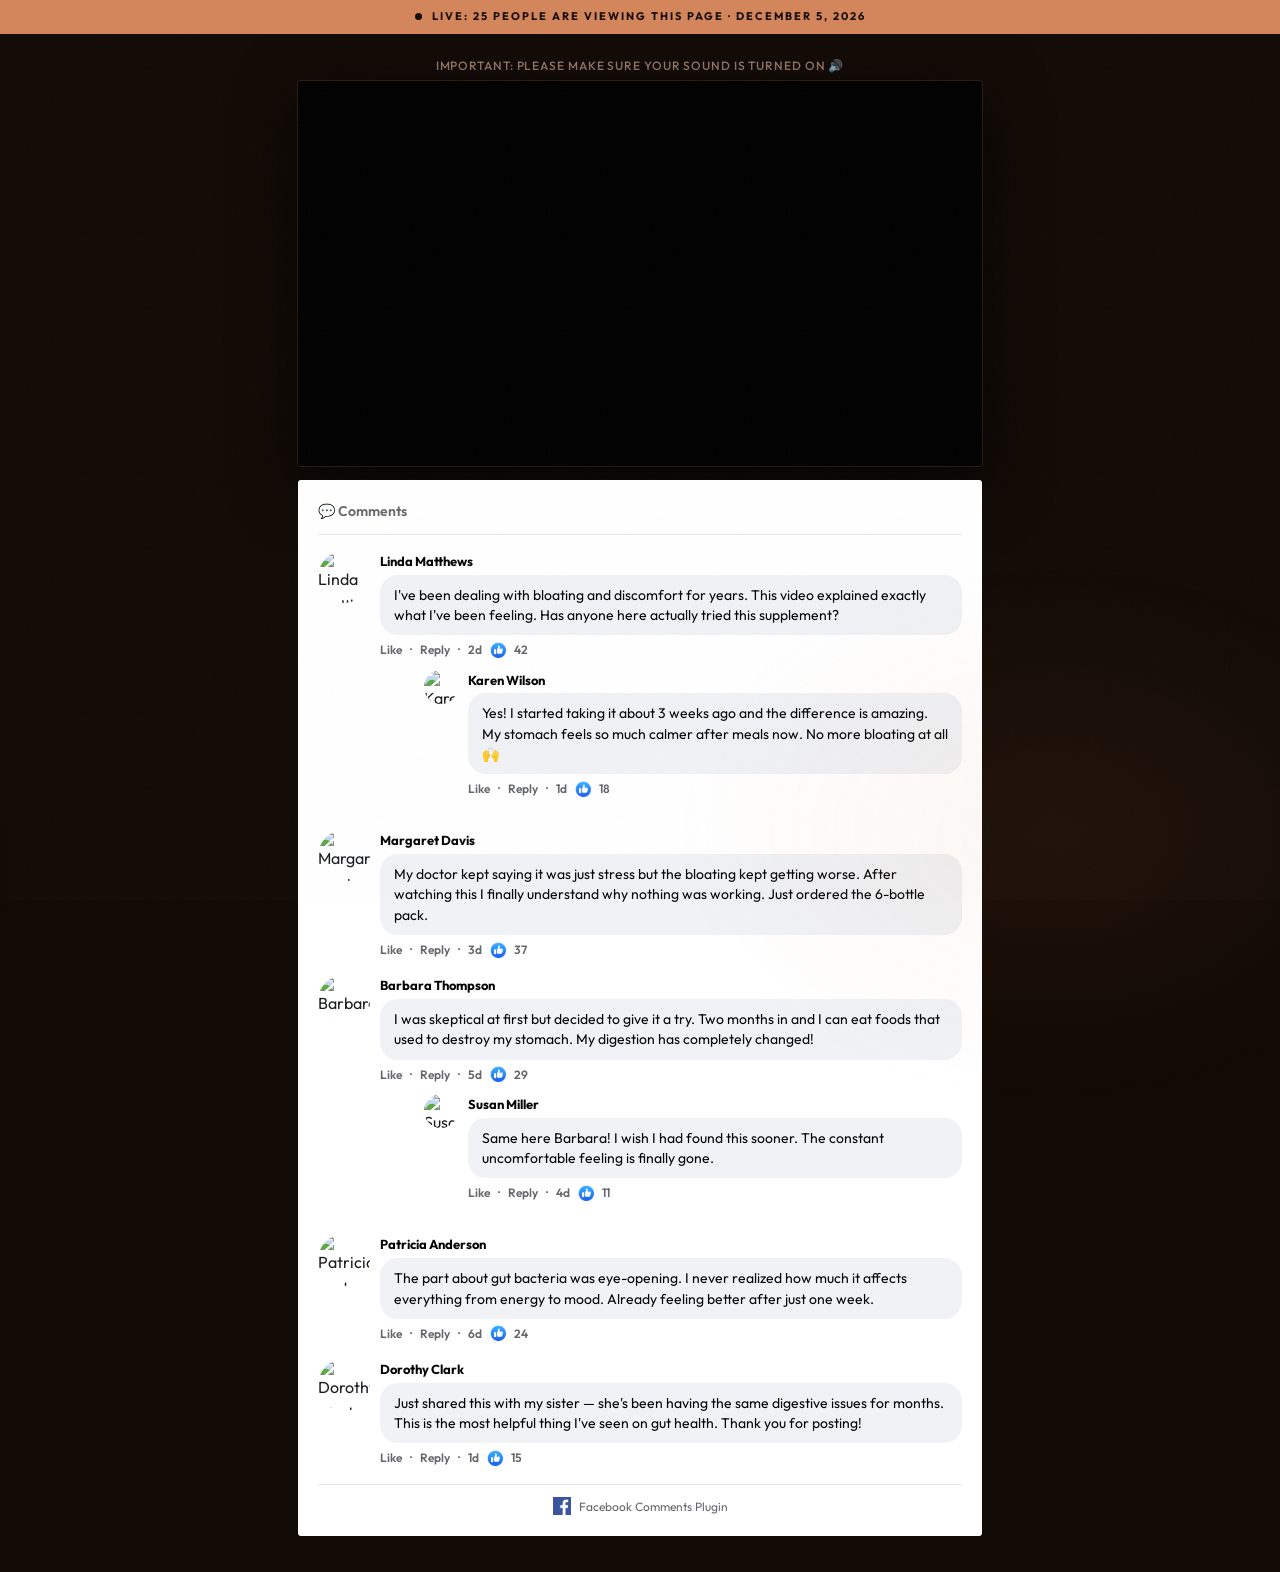
==== commit e946526d: "design: rebuild dark-2 (Terracotta Noir / Fraunces+Outfit) + light-2 (Rose Apothecary / DM Serif+Nun" ====
--- a/dark-2/index.html
+++ b/dark-2/index.html
@@ -27,9 +27,9 @@
         href="https://cdn.converteai.net/062ce17e-fafd-4b3f-b503-23416c52c6ea/697bec49a49b81aeddb4b2c9/main.m3u8"
         as="fetch">
 
-    <!-- Fonts: Cormorant Garamond + DM Sans -->
+    <!-- Fonts: Fraunces (display) + Outfit (body) -->
     <link
-        href="https://fonts.googleapis.com/css2?family=Cormorant+Garamond:ital,wght@0,400;0,600;0,700;1,400;1,700&family=DM+Sans:wght@300;400;500;600;700&display=swap"
+        href="https://fonts.googleapis.com/css2?family=Fraunces:ital,opsz,wght@0,9..144,300;0,9..144,700;1,9..144,400;1,9..144,700;1,9..144,900&family=Outfit:wght@300;400;500;600;700&display=swap"
         rel="stylesheet">
 
     <!-- Styles -->
@@ -101,11 +101,13 @@
                 <span class="timer" id="countdown">14:59</span>
             </div>
 
-            <!-- ===== PRODUCT TIERS ===== -->
+            <!-- Products header -->
             <div class="products-header">
                 <h2>Choose Your Supply</h2>
                 <p>Select the pack that fits your journey</p>
             </div>
+
+            <!-- ===== PRODUCT TIERS ===== -->
             <section class="products">
 
                 <!-- Tier 1: 6 bottles (featured) — $49/bottle -->
@@ -116,224 +118,226 @@
                         <img class="product-img" src="img/ladylean-6btl.jpg" alt="6 Bottles" width="1038" height="800"
                             loading="lazy">
                         <div class="product-supply">180-Day Supply</div>
-                        <div class="product-qty">6 BOTTLES</div>
-                        <div class="product-price">
-                            <span class="currency">$</span>
-                            <span class="amount">49</span>
-                        </div>
-                        <div class="product-price-label">PER BOTTLE</div>
-                    </div><!-- /.product-price-block -->
-                    <ul class="product-perks">
-                        <li><span class="check">✔</span> YOU SAVE $780</li>
-                        <li><span class="check">✔</span> BIGGEST DISCOUNT</li>
-                        <li><span class="check">✔</span> 60 DAYS GUARANTEE</li>
-                    </ul>
-                    <div class="product-total">
-                        Total: <s>$1,074</s> <strong>$294</strong><br>
-                        <span class="free-shipping">+ FREE SHIPPING</span>
-                    </div>
-                    <a href="https://enduroxprime.mycartpanda.com/checkout/198632139:1?afid=WccgyfrbBb"
-                        class="btn-buy">BUY NOW</a>
-                    <img class="guarantee-img" src="img/WatCdd7029656.webp" alt="60-Day Guarantee" width="260"
-                        loading="lazy">
-                </div>
-        </div>
-
-        <!-- Tier 2: 3 bottles — $72/bottle -->
-        <div class="product-card">
-            <span class="savings-badge">SAVE $360</span>
-            <div class="product-badge">Most Popular</div>
-            <div class="product-body">
-                <img class="product-img" src="img/ladylean-3btl.jpg" alt="3 Bottles" width="800" height="700"
-                    loading="lazy">
-                <div class="product-supply">90-Day Supply</div>
-                <div class="product-qty">3 BOTTLES</div>
-                <div class="product-price-block">
-                    <div class="product-price">
-                        <span class="currency">$</span>
-                        <span class="amount">72</span>
-                    </div>
-                    <div class="product-price-label">PER BOTTLE</div>
-                </div>
-                <ul class="product-perks">
-                    <li><span class="check">✔</span> YOU SAVE $360</li>
-                    <li><span class="check">✔</span> 60 DAYS GUARANTEE</li>
-                </ul>
-                <div class="product-total">
-                    Total: <s>$577</s> <strong>$217</strong><br>
-                    <span class="free-shipping">+ FREE SHIPPING</span>
-                </div>
-                <a href="https://enduroxprime.mycartpanda.com/checkout/198632138:1?afid=WccgyfrbBb" class="btn-buy">BUY
-                    NOW</a>
-                <img class="guarantee-img" src="img/WatCdd7029656.webp" alt="60-Day Guarantee" width="260"
-                    loading="lazy">
-            </div>
-        </div>
-
-        <!-- Tier 3: 2 bottles — $89/bottle -->
-        <div class="product-card">
-            <span class="savings-badge">SAVE $200</span>
-            <div class="product-badge">Basic</div>
-            <div class="product-body">
-                <img class="product-img" src="img/ladylean-2btl.jpg" alt="2 Bottles" width="800" height="650"
-                    loading="lazy">
-                <div class="product-supply">60-Day Supply</div>
-                <div class="product-qty">2 BOTTLES</div>
-                <div class="product-price-block">
-                    <div class="product-price">
-                        <span class="currency">$</span>
-                        <span class="amount">89</span>
-                    </div>
-                    <div class="product-price-label">PER BOTTLE</div>
-                </div>
-                <ul class="product-perks">
-                    <li><span class="check">✔</span> YOU SAVE $200</li>
-                    <li><span class="check">✔</span> 60 DAYS GUARANTEE</li>
-                </ul>
-                <div class="product-total">
-                    Total: <s>$377</s> <strong>$177</strong><br>
-                    <span class="shipping">+$9.99 SHIPPING</span>
-                </div>
-                <a href="https://enduroxprime.mycartpanda.com/checkout/198632137:1?afid=WccgyfrbBb" class="btn-buy">BUY
-                    NOW</a>
-                <img class="guarantee-img" src="img/WatCdd7029656.webp" alt="60-Day Guarantee" width="260"
-                    loading="lazy">
-            </div>
-        </div>
+                        <div class="product-qty">6 Bottles</div>
+                        <div class="product-price-block">
+                            <div class="product-price">
+                                <span class="currency">$</span>
+                                <span class="amount">49</span>
+                            </div>
+                            <div class="product-price-label">PER BOTTLE</div>
+                        </div>
+                        <ul class="product-perks">
+                            <li><span class="check">✔</span> You Save $780</li>
+                            <li><span class="check">✔</span> Biggest Discount</li>
+                            <li><span class="check">✔</span> 60 Days Guarantee</li>
+                        </ul>
+                        <div class="product-total">
+                            Total: <s>$1,074</s> <strong>$294</strong><br>
+                            <span class="free-shipping">+ FREE SHIPPING</span>
+                        </div>
+                        <a href="https://enduroxprime.mycartpanda.com/checkout/198632139:1?afid=WccgyfrbBb"
+                            class="btn-buy">BUY NOW</a>
+                        <img class="guarantee-img" src="img/WatCdd7029656.webp" alt="60-Day Guarantee" width="260"
+                            loading="lazy">
+                    </div>
+                </div>
+
+                <!-- Tier 2: 3 bottles — $72/bottle -->
+                <div class="product-card">
+                    <span class="savings-badge">SAVE $360</span>
+                    <div class="product-badge">Most Popular</div>
+                    <div class="product-body">
+                        <img class="product-img" src="img/ladylean-3btl.jpg" alt="3 Bottles" width="800" height="700"
+                            loading="lazy">
+                        <div class="product-supply">90-Day Supply</div>
+                        <div class="product-qty">3 Bottles</div>
+                        <div class="product-price-block">
+                            <div class="product-price">
+                                <span class="currency">$</span>
+                                <span class="amount">72</span>
+                            </div>
+                            <div class="product-price-label">PER BOTTLE</div>
+                        </div>
+                        <ul class="product-perks">
+                            <li><span class="check">✔</span> You Save $360</li>
+                            <li><span class="check">✔</span> 60 Days Guarantee</li>
+                        </ul>
+                        <div class="product-total">
+                            Total: <s>$577</s> <strong>$217</strong><br>
+                            <span class="free-shipping">+ FREE SHIPPING</span>
+                        </div>
+                        <a href="https://enduroxprime.mycartpanda.com/checkout/198632138:1?afid=WccgyfrbBb"
+                            class="btn-buy">BUY NOW</a>
+                        <img class="guarantee-img" src="img/WatCdd7029656.webp" alt="60-Day Guarantee" width="260"
+                            loading="lazy">
+                    </div>
+                </div>
+
+                <!-- Tier 3: 2 bottles — $89/bottle -->
+                <div class="product-card">
+                    <span class="savings-badge">SAVE $200</span>
+                    <div class="product-badge">Basic</div>
+                    <div class="product-body">
+                        <img class="product-img" src="img/ladylean-2btl.jpg" alt="2 Bottles" width="800" height="650"
+                            loading="lazy">
+                        <div class="product-supply">60-Day Supply</div>
+                        <div class="product-qty">2 Bottles</div>
+                        <div class="product-price-block">
+                            <div class="product-price">
+                                <span class="currency">$</span>
+                                <span class="amount">89</span>
+                            </div>
+                            <div class="product-price-label">PER BOTTLE</div>
+                        </div>
+                        <ul class="product-perks">
+                            <li><span class="check">✔</span> You Save $200</li>
+                            <li><span class="check">✔</span> 60 Days Guarantee</li>
+                        </ul>
+                        <div class="product-total">
+                            Total: <s>$377</s> <strong>$177</strong><br>
+                            <span class="shipping">+$9.99 SHIPPING</span>
+                        </div>
+                        <a href="https://enduroxprime.mycartpanda.com/checkout/198632137:1?afid=WccgyfrbBb"
+                            class="btn-buy">BUY NOW</a>
+                        <img class="guarantee-img" src="img/WatCdd7029656.webp" alt="60-Day Guarantee" width="260"
+                            loading="lazy">
+                    </div>
+                </div>
+
+            </section>
+
+        </div><!-- /pitch-section -->
+
+        <!-- ===== FACEBOOK COMMENTS ===== -->
+        <section class="comments-section">
+            <div class="comments-header">💬 Comments</div>
+
+            <!-- Comment 1 -->
+            <div class="comment">
+                <img class="comment-avatar parent"
+                    src="https://media.atomicatpages.net/u/iuUxUE3Zb9QXDma6IHd2kkAiikY2/Pictures/CtgmbN0694736.jpeg"
+                    alt="Linda Matthews" width="56" height="56" loading="lazy">
+                <div class="comment-body">
+                    <div class="comment-author">Linda Matthews</div>
+                    <div class="comment-text">I've been dealing with bloating and discomfort for years. This video
+                        explained exactly what I've been feeling. Has anyone here actually tried this supplement?</div>
+                    <div class="comment-meta">
+                        <span>Like</span> · <span>Reply</span> · <span>2d</span>
+                        <img class="like-icon" src="img/fblike.webp" alt="like" width="16" height="16"> 42
+                    </div>
+
+                    <!-- Reply -->
+                    <div class="comment-replies">
+                        <div class="comment">
+                            <img class="comment-avatar"
+                                src="https://media.atomicatpages.net/u/iuUxUE3Zb9QXDma6IHd2kkAiikY2/Pictures/QgylFa0081397.webp"
+                                alt="Karen Wilson" width="36" height="36" loading="lazy">
+                            <div class="comment-body">
+                                <div class="comment-author">Karen Wilson</div>
+                                <div class="comment-text">Yes! I started taking it about 3 weeks ago and the difference
+                                    is amazing. My stomach feels so much calmer after meals now. No more bloating at all
+                                    🙌</div>
+                                <div class="comment-meta">
+                                    <span>Like</span> · <span>Reply</span> · <span>1d</span>
+                                    <img class="like-icon" src="img/fblike.webp" alt="like" width="16" height="16"> 18
+                                </div>
+                            </div>
+                        </div>
+                    </div>
+
+                </div>
+            </div>
+
+            <!-- Comment 2 -->
+            <div class="comment">
+                <img class="comment-avatar parent"
+                    src="https://media.atomicatpages.net/u/iuUxUE3Zb9QXDma6IHd2kkAiikY2/Pictures/QQwcnG0259945.webp"
+                    alt="Margaret Davis" width="56" height="56" loading="lazy">
+                <div class="comment-body">
+                    <div class="comment-author">Margaret Davis</div>
+                    <div class="comment-text">My doctor kept saying it was just stress but the bloating kept getting
+                        worse. After watching this I finally understand why nothing was working. Just ordered the
+                        6-bottle pack.</div>
+                    <div class="comment-meta">
+                        <span>Like</span> · <span>Reply</span> · <span>3d</span>
+                        <img class="like-icon" src="img/fblike.webp" alt="like" width="16" height="16"> 37
+                    </div>
+                </div>
+            </div>
+
+            <!-- Comment 3 -->
+            <div class="comment">
+                <img class="comment-avatar parent"
+                    src="https://media.atomicatpages.net/u/iuUxUE3Zb9QXDma6IHd2kkAiikY2/Pictures/vmJwzg0390428.webp"
+                    alt="Barbara Thompson" width="56" height="56" loading="lazy">
+                <div class="comment-body">
+                    <div class="comment-author">Barbara Thompson</div>
+                    <div class="comment-text">I was skeptical at first but decided to give it a try. Two months in and I
+                        can eat foods that used to destroy my stomach. My digestion has completely changed!</div>
+                    <div class="comment-meta">
+                        <span>Like</span> · <span>Reply</span> · <span>5d</span>
+                        <img class="like-icon" src="img/fblike.webp" alt="like" width="16" height="16"> 29
+                    </div>
+
+                    <!-- Reply -->
+                    <div class="comment-replies">
+                        <div class="comment">
+                            <img class="comment-avatar"
+                                src="https://media.atomicatpages.net/u/iuUxUE3Zb9QXDma6IHd2kkAiikY2/Pictures/QgylFa0081397.webp"
+                                alt="Susan Miller" width="36" height="36" loading="lazy">
+                            <div class="comment-body">
+                                <div class="comment-author">Susan Miller</div>
+                                <div class="comment-text">Same here Barbara! I wish I had found this sooner. The
+                                    constant uncomfortable feeling is finally gone.</div>
+                                <div class="comment-meta">
+                                    <span>Like</span> · <span>Reply</span> · <span>4d</span>
+                                    <img class="like-icon" src="img/fblike.webp" alt="like" width="16" height="16"> 11
+                                </div>
+                            </div>
+                        </div>
+                    </div>
+
+                </div>
+            </div>
+
+            <!-- Comment 4 -->
+            <div class="comment">
+                <img class="comment-avatar parent"
+                    src="https://media.atomicatpages.net/u/iuUxUE3Zb9QXDma6IHd2kkAiikY2/Pictures/LuEnBn0555046.webp"
+                    alt="Patricia Anderson" width="56" height="56" loading="lazy">
+                <div class="comment-body">
+                    <div class="comment-author">Patricia Anderson</div>
+                    <div class="comment-text">The part about gut bacteria was eye-opening. I never realized how much it
+                        affects everything from energy to mood. Already feeling better after just one week.</div>
+                    <div class="comment-meta">
+                        <span>Like</span> · <span>Reply</span> · <span>6d</span>
+                        <img class="like-icon" src="img/fblike.webp" alt="like" width="16" height="16"> 24
+                    </div>
+                </div>
+            </div>
+
+            <!-- Comment 5 -->
+            <div class="comment">
+                <img class="comment-avatar parent"
+                    src="https://media.atomicatpages.net/u/iuUxUE3Zb9QXDma6IHd2kkAiikY2/Pictures/QQwcnG0259945.webp"
+                    alt="Dorothy Clark" width="56" height="56" loading="lazy">
+                <div class="comment-body">
+                    <div class="comment-author">Dorothy Clark</div>
+                    <div class="comment-text">Just shared this with my sister — she's been having the same digestive
+                        issues for months. This is the most helpful thing I've seen on gut health. Thank you for
+                        posting!</div>
+                    <div class="comment-meta">
+                        <span>Like</span> · <span>Reply</span> · <span>1d</span>
+                        <img class="like-icon" src="img/fblike.webp" alt="like" width="16" height="16"> 15
+                    </div>
+                </div>
+            </div>
+
+            <div class="comments-footer">
+                <img src="img/fblogo.webp" alt="Facebook" width="20" height="20">
+                Facebook Comments Plugin
+            </div>
         </section>
-
-    </div><!-- /pitch-section -->
-
-    <!-- ===== FACEBOOK COMMENTS ===== -->
-    <section class="comments-section">
-        <div class="comments-header">💬 Comments</div>
-
-        <!-- Comment 1 -->
-        <div class="comment">
-            <img class="comment-avatar parent"
-                src="https://media.atomicatpages.net/u/iuUxUE3Zb9QXDma6IHd2kkAiikY2/Pictures/CtgmbN0694736.jpeg"
-                alt="Linda Matthews" width="56" height="56" loading="lazy">
-            <div class="comment-body">
-                <div class="comment-author">Linda Matthews</div>
-                <div class="comment-text">I've been dealing with bloating and discomfort for years. This video
-                    explained exactly what I've been feeling. Has anyone here actually tried this supplement?</div>
-                <div class="comment-meta">
-                    <span>Like</span> · <span>Reply</span> · <span>2d</span>
-                    <img class="like-icon" src="img/fblike.webp" alt="like" width="16" height="16"> 42
-                </div>
-
-                <!-- Reply -->
-                <div class="comment-replies">
-                    <div class="comment">
-                        <img class="comment-avatar"
-                            src="https://media.atomicatpages.net/u/iuUxUE3Zb9QXDma6IHd2kkAiikY2/Pictures/QgylFa0081397.webp"
-                            alt="Karen Wilson" width="36" height="36" loading="lazy">
-                        <div class="comment-body">
-                            <div class="comment-author">Karen Wilson</div>
-                            <div class="comment-text">Yes! I started taking it about 3 weeks ago and the difference
-                                is amazing. My stomach feels so much calmer after meals now. No more bloating at all
-                                🙌</div>
-                            <div class="comment-meta">
-                                <span>Like</span> · <span>Reply</span> · <span>1d</span>
-                                <img class="like-icon" src="img/fblike.webp" alt="like" width="16" height="16"> 18
-                            </div>
-                        </div>
-                    </div>
-                </div>
-
-            </div>
-        </div>
-
-        <!-- Comment 2 -->
-        <div class="comment">
-            <img class="comment-avatar parent"
-                src="https://media.atomicatpages.net/u/iuUxUE3Zb9QXDma6IHd2kkAiikY2/Pictures/QQwcnG0259945.webp"
-                alt="Margaret Davis" width="56" height="56" loading="lazy">
-            <div class="comment-body">
-                <div class="comment-author">Margaret Davis</div>
-                <div class="comment-text">My doctor kept saying it was just stress but the bloating kept getting
-                    worse. After watching this I finally understand why nothing was working. Just ordered the
-                    6-bottle pack.</div>
-                <div class="comment-meta">
-                    <span>Like</span> · <span>Reply</span> · <span>3d</span>
-                    <img class="like-icon" src="img/fblike.webp" alt="like" width="16" height="16"> 37
-                </div>
-            </div>
-        </div>
-
-        <!-- Comment 3 -->
-        <div class="comment">
-            <img class="comment-avatar parent"
-                src="https://media.atomicatpages.net/u/iuUxUE3Zb9QXDma6IHd2kkAiikY2/Pictures/vmJwzg0390428.webp"
-                alt="Barbara Thompson" width="56" height="56" loading="lazy">
-            <div class="comment-body">
-                <div class="comment-author">Barbara Thompson</div>
-                <div class="comment-text">I was skeptical at first but decided to give it a try. Two months in and I
-                    can eat foods that used to destroy my stomach. My digestion has completely changed!</div>
-                <div class="comment-meta">
-                    <span>Like</span> · <span>Reply</span> · <span>5d</span>
-                    <img class="like-icon" src="img/fblike.webp" alt="like" width="16" height="16"> 29
-                </div>
-
-                <!-- Reply -->
-                <div class="comment-replies">
-                    <div class="comment">
-                        <img class="comment-avatar"
-                            src="https://media.atomicatpages.net/u/iuUxUE3Zb9QXDma6IHd2kkAiikY2/Pictures/QgylFa0081397.webp"
-                            alt="Susan Miller" width="36" height="36" loading="lazy">
-                        <div class="comment-body">
-                            <div class="comment-author">Susan Miller</div>
-                            <div class="comment-text">Same here Barbara! I wish I had found this sooner. The
-                                constant uncomfortable feeling is finally gone.</div>
-                            <div class="comment-meta">
-                                <span>Like</span> · <span>Reply</span> · <span>4d</span>
-                                <img class="like-icon" src="img/fblike.webp" alt="like" width="16" height="16"> 11
-                            </div>
-                        </div>
-                    </div>
-                </div>
-
-            </div>
-        </div>
-
-        <!-- Comment 4 -->
-        <div class="comment">
-            <img class="comment-avatar parent"
-                src="https://media.atomicatpages.net/u/iuUxUE3Zb9QXDma6IHd2kkAiikY2/Pictures/LuEnBn0555046.webp"
-                alt="Patricia Anderson" width="56" height="56" loading="lazy">
-            <div class="comment-body">
-                <div class="comment-author">Patricia Anderson</div>
-                <div class="comment-text">The part about gut bacteria was eye-opening. I never realized how much it
-                    affects everything from energy to mood. Already feeling better after just one week.</div>
-                <div class="comment-meta">
-                    <span>Like</span> · <span>Reply</span> · <span>6d</span>
-                    <img class="like-icon" src="img/fblike.webp" alt="like" width="16" height="16"> 24
-                </div>
-            </div>
-        </div>
-
-        <!-- Comment 5 -->
-        <div class="comment">
-            <img class="comment-avatar parent"
-                src="https://media.atomicatpages.net/u/iuUxUE3Zb9QXDma6IHd2kkAiikY2/Pictures/QQwcnG0259945.webp"
-                alt="Dorothy Clark" width="56" height="56" loading="lazy">
-            <div class="comment-body">
-                <div class="comment-author">Dorothy Clark</div>
-                <div class="comment-text">Just shared this with my sister — she's been having the same digestive
-                    issues for months. This is the most helpful thing I've seen on gut health. Thank you for
-                    posting!</div>
-                <div class="comment-meta">
-                    <span>Like</span> · <span>Reply</span> · <span>1d</span>
-                    <img class="like-icon" src="img/fblike.webp" alt="like" width="16" height="16"> 15
-                </div>
-            </div>
-        </div>
-
-        <div class="comments-footer">
-            <img src="img/fblogo.webp" alt="Facebook" width="20" height="20">
-            Facebook Comments Plugin
-        </div>
-    </section>
 
     </div><!-- /container -->
 
@@ -344,7 +348,7 @@
 
     <!-- Sticky CTA -->
     <a href="https://enduroxprime.mycartpanda.com/checkout/198632139:1?afid=WccgyfrbBb" class="sticky-cta"
-        id="sticky-cta">🛒 GET BEST DEAL — 6 BOTTLES $49/ea</a>
+        id="sticky-cta">🛒 Best Deal — 6 Bottles $49/ea</a>
 
     <!-- App JS -->
     <script src="js/app.js"></script>
@@ -356,8 +360,8 @@
             if (!el) return;
             var total = 14 * 60 + 59;
             function pad(n) { return n < 10 ? '0' + n : n; }
-            var t = setInterval(function () {
-                if (total <= 0) { clearInterval(t); el.textContent = '00:00'; return; }
+            setInterval(function () {
+                if (total <= 0) { el.textContent = '00:00'; return; }
                 total--;
                 el.textContent = pad(Math.floor(total / 60)) + ':' + pad(total % 60);
             }, 1000);
@@ -366,14 +370,13 @@
 
     <!-- ===== TRACKING ===== -->
 
-    <!-- RTK: store clickid in rtkclickid-store cookie (required for VTurb play/pitch postbacks) -->
+    <!-- RTK: store clickid in rtkclickid-store cookie -->
     <script>
         (function () {
             var params = new URLSearchParams(window.location.search);
             var clickid = params.get('clickid');
             if (clickid) {
                 document.cookie = 'rtkclickid-store=' + encodeURIComponent(clickid) + '; path=/; max-age=2592000; SameSite=Lax';
-                console.log('rtkclickid-store cookie set:', clickid);
             }
         })();
     </script>
@@ -384,14 +387,10 @@
             const params = new URLSearchParams(window.location.search);
             const clickId = params.get('clickid')
                 || (document.cookie.match('(?:^|; )rtkclickid-store=([^;]*)') || [])[1];
-
             if (clickId) {
                 const img = new Image(1, 1);
                 img.src = `https://skgp6.ttrk.io/postback?format=img&clickid=${encodeURIComponent(clickId)}&sum=0&type=pageview`;
                 document.body.appendChild(img);
-                console.log('pageview pixel fired with clickid:', clickId);
-            } else {
-                console.warn('clickid não encontrado na URL nem no cookie.');
             }
         })();
     </script>
@@ -402,42 +401,14 @@
             var urlParams = new URLSearchParams(window.location.search);
             var clickid = urlParams.get('clickid');
             if (!clickid) return;
-
             window.addEventListener('DOMContentLoaded', function () {
-                var elements = document.querySelectorAll('a, button');
-                elements.forEach(function (el) {
+                document.querySelectorAll('a, button').forEach(function (el) {
                     var isLink = el.tagName.toLowerCase() === 'a';
                     var attrName = isLink ? 'href' : 'data-href';
                     var currentHref = el.getAttribute(attrName);
-
-                    if (
-                        !currentHref ||
-                        currentHref.indexOf('clickid=') !== -1 ||
-                        currentHref.indexOf('cid=') !== -1 ||
-                        currentHref.indexOf('click_id=') !== -1 ||
-                        currentHref.indexOf('campaignkey=') !== -1
-                    ) {
-                        return;
-                    }
-
+                    if (!currentHref || currentHref.indexOf('clickid=') !== -1) return;
                     var hasQuery = currentHref.indexOf('?') !== -1;
-                    var anchorIndex = currentHref.indexOf('#');
-                    var anchor = '';
-
-                    if (anchorIndex !== -1) {
-                        anchor = currentHref.substring(anchorIndex);
-                        currentHref = currentHref.substring(0, anchorIndex);
-                    }
-
-                    var newHref = currentHref
-                        + (hasQuery ? '&' : '?')
-                        + 'clickid=' + clickid
-                        + '&cid=' + clickid
-                        + '&click_id=' + clickid
-                        + '&campaignkey=' + clickid
-                        + anchor;
-
-                    el.setAttribute(attrName, newHref);
+                    el.setAttribute(attrName, currentHref + (hasQuery ? '&' : '?') + 'clickid=' + clickid + '&cid=' + clickid + '&click_id=' + clickid + '&campaignkey=' + clickid);
                 });
             });
         })();
--- a/dark-2/css/style.css
+++ b/dark-2/css/style.css
@@ -1,51 +1,51 @@
 /* ============================================================
-   LADY LEAN — DARK-2 "Luxury Noir Editorial"
-   Fonts: Cormorant Garamond (display) + DM Sans (body)
-   Palette: #0c0806 bg · #c9a463 gold · #f5ede0 cream
+   LADY LEAN – DARK-2  "Warm Terracotta Noir"
+   Aesthetic: Editorial luxury, Italian-magazine energy
+   Display: Fraunces (italic, variable)  Body: Outfit
+   Palette: #120a05 bg  ·  #d4855a terracotta  ·  #f0c080 amber
    ============================================================ */
 
-@import url('https://fonts.googleapis.com/css2?family=Cormorant+Garamond:ital,wght@0,400;0,600;0,700;1,400;1,700&family=DM+Sans:wght@300;400;500;600;700&display=swap');
-
-/* ===== RESET ===== */
+@import url('https://fonts.googleapis.com/css2?family=Fraunces:ital,opsz,wght@0,9..144,300;0,9..144,700;1,9..144,400;1,9..144,700;1,9..144,900&family=Outfit:wght@300;400;500;600;700&display=swap');
+
+/* ── RESET ───────────────────────────────────────────────── */
 *,
 *::before,
 *::after {
   box-sizing: border-box;
   margin: 0;
-  padding: 0;
+  padding: 0
 }
 
 html {
-  scroll-behavior: smooth;
-}
-
-/* ===== DESIGN TOKENS ===== */
+  scroll-behavior: smooth
+}
+
+/* ── TOKENS ──────────────────────────────────────────────── */
 :root {
-  --bg: #0c0806;
-  --bg-2: #130e09;
-  --bg-card: #18120b;
-  --gold: #c9a463;
-  --gold-2: #e8c87a;
-  --cream: #f5ede0;
-  --cream-dim: #b8a898;
-  --red: #c0392b;
-  --green: #3d9c5e;
-  --border: rgba(201, 164, 99, .18);
-  --border-2: rgba(245, 237, 224, .07);
-  --radius: 4px;
-  --font-d: 'Cormorant Garamond', Georgia, serif;
-  --font-b: 'DM Sans', sans-serif;
-}
-
-/* ===== BASE ===== */
+  --bg: #120a05;
+  --bg-2: #1c1009;
+  --bg-card: #1a0e07;
+  --terra: #d4855a;
+  --terra-2: #e9a070;
+  --amber: #f0c080;
+  --cream: #f2e8da;
+  --muted: #a08070;
+  --red: #b83030;
+  --green: #4aaa72;
+  --border: rgba(212, 133, 90, .15);
+  --border-2: rgba(242, 232, 218, .06);
+  --r: 3px;
+  --fd: 'Fraunces', Georgia, serif;
+  --fb: 'Outfit', sans-serif;
+}
+
+/* ── BASE ────────────────────────────────────────────────── */
 body {
-  font-family: var(--font-b);
+  font-family: var(--fb);
   background: var(--bg);
   color: var(--cream);
   line-height: 1.6;
   -webkit-font-smoothing: antialiased;
-  position: relative;
-  overflow-x: hidden;
 }
 
 /* Grain overlay */
@@ -53,27 +53,27 @@
   content: '';
   position: fixed;
   inset: 0;
-  background-image: url("data:image/svg+xml,%3Csvg xmlns='http://www.w3.org/2000/svg' width='200' height='200'%3E%3Cfilter id='n'%3E%3CfeTurbulence type='fractalNoise' baseFrequency='.65' numOctaves='3' stitchTiles='stitch'/%3E%3C/filter%3E%3Crect width='200' height='200' filter='url(%23n)' opacity='.04'/%3E%3C/svg%3E");
-  background-size: 200px 200px;
+  background-image: url("data:image/svg+xml,%3Csvg xmlns='http://www.w3.org/2000/svg' width='240' height='240'%3E%3Cfilter id='n'%3E%3CfeTurbulence type='fractalNoise' baseFrequency='.7' numOctaves='3' stitchTiles='stitch'/%3E%3C/filter%3E%3Crect width='240' height='240' filter='url(%23n)' opacity='.045'/%3E%3C/svg%3E");
+  background-size: 240px;
   pointer-events: none;
   z-index: 1000;
-  opacity: .6;
-}
-
-/* Warm ambient glow */
+  opacity: .65;
+}
+
+/* Ambient warm glow */
 body::after {
   content: '';
   position: fixed;
-  bottom: -20%;
-  left: -10%;
-  width: 60%;
-  height: 60%;
-  background: radial-gradient(ellipse, rgba(201, 164, 99, .06) 0%, transparent 70%);
+  bottom: -25%;
+  right: -15%;
+  width: 65%;
+  height: 65%;
+  background: radial-gradient(ellipse, rgba(212, 133, 90, .07) 0%, transparent 65%);
   pointer-events: none;
   z-index: 0;
 }
 
-/* Scoped img reset */
+/* img scope */
 .sound-on img,
 .banner-img img,
 .products img,
@@ -82,37 +82,37 @@
 .trust-strip img {
   max-width: 100%;
   height: auto;
-  display: block;
+  display: block
 }
 
 .video-wrapper * {
   box-sizing: content-box;
   margin: unset;
-  padding: unset;
+  padding: unset
 }
 
 .video-wrapper img {
   display: unset;
   max-width: unset;
-  height: unset;
+  height: unset
 }
 
 a {
   text-decoration: none;
-  color: inherit;
-}
-
-/* ===== LIVE BANNER ===== */
+  color: inherit
+}
+
+/* ── LIVE BANNER ─────────────────────────────────────────── */
 .live-banner {
-  background: var(--gold);
+  background: var(--terra);
   padding: 8px 16px;
   text-align: center;
-  font-family: var(--font-b);
-  font-size: 12px;
-  font-weight: 600;
-  letter-spacing: 1.5px;
-  text-transform: uppercase;
-  color: #0c0806;
+  font-family: var(--fb);
+  font-size: 11px;
+  font-weight: 700;
+  letter-spacing: 2px;
+  text-transform: uppercase;
+  color: #120a05;
   display: flex;
   align-items: center;
   justify-content: center;
@@ -125,142 +125,141 @@
 .live-dot {
   width: 7px;
   height: 7px;
-  background: #0c0806;
+  background: #120a05;
   border-radius: 50%;
-  animation: pulse-dot 1.4s ease-in-out infinite;
   flex-shrink: 0;
-}
-
-@keyframes pulse-dot {
+  animation: pdot 1.4s ease-in-out infinite;
+}
+
+@keyframes pdot {
 
   0%,
   100% {
     opacity: 1;
-    transform: scale(1);
+    transform: scale(1)
   }
 
   50% {
-    opacity: .4;
-    transform: scale(.7);
-  }
-}
-
-/* ===== LAYOUT ===== */
+    opacity: .35;
+    transform: scale(.65)
+  }
+}
+
+/* ── LAYOUT ──────────────────────────────────────────────── */
 .container {
   max-width: 720px;
   margin: 0 auto;
-  padding: 0 20px;
-}
-
-/* ===== SOUND ON ===== */
+  padding: 0 18px
+}
+
+/* ── SOUND ON ────────────────────────────────────────────── */
 .sound-on {
   text-align: center;
-  padding: 24px 20px 8px;
-  font-size: 13px;
+  padding: 22px 16px 6px;
+  font-size: 12px;
   font-weight: 500;
-  color: var(--cream-dim);
-  letter-spacing: .8px;
-  text-transform: uppercase;
-}
-
-/* ===== VIDEO ===== */
+  color: var(--muted);
+  letter-spacing: .9px;
+  text-transform: uppercase;
+}
+
+/* ── VIDEO ───────────────────────────────────────────────── */
 .video-section {
-  padding: 0 0 16px;
+  padding: 0 0 14px
 }
 
 .video-wrapper {
   position: relative;
   width: 100%;
   background: #000;
-  border-radius: var(--radius);
+  border-radius: var(--r);
   overflow: hidden;
-  box-shadow: 0 0 0 1px var(--border), 0 20px 60px rgba(0, 0, 0, .8);
+  box-shadow: 0 0 0 1px var(--border), 0 20px 64px rgba(0, 0, 0, .85);
 }
 
 .video-wrapper vturb-smartplayer {
   display: block;
   margin: 0 auto;
-  width: 100%;
-}
-
-/* ===== PITCH HIDDEN ===== */
+  width: 100%
+}
+
+/* ── PITCH HIDDEN ────────────────────────────────────────── */
 .pitch-hidden {
   display: none;
   opacity: 0;
-  transition: opacity .8s ease;
+  transition: opacity .8s ease
 }
 
 .pitch-hidden.revealed {
   display: block;
-  opacity: 1;
+  opacity: 1
 }
 
 #pitch-section {
-  display: none;
-}
-
-/* ===== TRUST STRIP ===== */
+  display: none
+}
+
+/* ── TRUST STRIP ─────────────────────────────────────────── */
 .trust-strip {
   display: flex;
   align-items: center;
-  justify-content: center;
-  gap: 0;
   border-top: 1px solid var(--border);
   border-bottom: 1px solid var(--border);
-  padding: 14px 0;
-  margin: 8px 0 0;
+  padding: 13px 0;
+  margin: 6px 0 0;
 }
 
 .trust-item {
   display: flex;
   align-items: center;
   gap: 7px;
-  font-size: 11px;
-  font-weight: 500;
-  color: var(--cream-dim);
-  text-transform: uppercase;
-  letter-spacing: 1px;
-  padding: 0 20px;
   flex: 1;
   justify-content: center;
+  font-size: 10px;
+  font-weight: 600;
+  color: var(--muted);
+  text-transform: uppercase;
+  letter-spacing: 1.2px;
+  padding: 0 14px;
 }
 
 .trust-item+.trust-item {
-  border-left: 1px solid var(--border);
+  border-left: 1px solid var(--border)
 }
 
 .trust-item .ti-icon {
-  font-size: 15px;
-}
-
-/* ===== BANNER IMAGE ===== */
+  font-size: 15px
+}
+
+/* ── BANNER IMAGE ────────────────────────────────────────── */
 .banner-img {
   text-align: center;
-  padding: 16px 20px;
+  padding: 14px 16px;
   background: #fff;
-  border-radius: var(--radius);
-  margin: 20px 0 0;
+  border-radius: var(--r);
+  margin: 18px 0 0;
+  box-shadow: 0 0 0 1px rgba(0, 0, 0, .08);
 }
 
 .banner-img img {
   margin: 0 auto;
   width: 100%;
   max-width: 500px;
-  display: block;
-}
-
-/* ===== SCARCITY ===== */
+  display: block
+}
+
+/* ── SCARCITY ────────────────────────────────────────────── */
 .scarcity-bar {
   background: var(--red);
-  border-radius: var(--radius);
-  padding: 11px 20px;
+  border-radius: var(--r);
+  padding: 11px 18px;
   text-align: center;
-  font-family: var(--font-b);
-  font-size: 13px;
+  margin: 16px 0 0;
+  font-family: var(--fb);
+  font-size: 12px;
   font-weight: 700;
-  letter-spacing: 1.5px;
-  text-transform: uppercase;
-  margin: 16px 0 0;
+  letter-spacing: 2px;
+  text-transform: uppercase;
 }
 
 /* Countdown */
@@ -269,116 +268,112 @@
   align-items: center;
   justify-content: center;
   gap: 10px;
-  padding: 10px 16px 24px;
-  border-bottom: 1px solid var(--border);
-  margin-bottom: 4px;
-  font-size: 12px;
+  padding: 10px 0 22px;
+  border-bottom: 1px solid var(--border-2);
+  font-size: 11px;
   font-weight: 500;
-  color: var(--cream-dim);
+  color: var(--muted);
+  text-transform: uppercase;
   letter-spacing: .5px;
-  text-transform: uppercase;
 }
 
 .countdown-strip .timer {
-  font-family: var(--font-d);
-  font-size: 22px;
+  font-family: var(--fd);
+  font-size: 26px;
   font-style: italic;
-  color: var(--gold);
+  color: var(--amber);
   font-variant-numeric: tabular-nums;
-  letter-spacing: 2px;
-}
-
-/* ===== PRODUCT SECTION HEADER ===== */
+  letter-spacing: 1px;
+}
+
+/* ── PRODUCTS HEADER ─────────────────────────────────────── */
 .products-header {
   text-align: center;
-  padding: 32px 0 8px;
+  padding: 30px 0 2px
 }
 
 .products-header h2 {
-  font-family: var(--font-d);
-  font-size: clamp(26px, 5vw, 38px);
-  font-weight: 400;
+  font-family: var(--fd);
+  font-size: clamp(28px, 5.5vw, 44px);
+  font-weight: 900;
   font-style: italic;
-  color: var(--gold);
-  letter-spacing: .5px;
-  line-height: 1.2;
+  color: var(--terra);
+  line-height: 1.1;
+  letter-spacing: -.5px;
 }
 
 .products-header p {
-  font-size: 12px;
+  font-size: 11px;
   font-weight: 500;
-  color: var(--cream-dim);
-  text-transform: uppercase;
-  letter-spacing: 2px;
-  margin-top: 6px;
-}
-
-/* ===== PRODUCT TIERS ===== */
+  color: var(--muted);
+  text-transform: uppercase;
+  letter-spacing: 2.5px;
+  margin-top: 7px;
+}
+
+/* ── PRODUCT TIERS ───────────────────────────────────────── */
 .products {
   display: grid;
   grid-template-columns: 1fr;
-  gap: 2px;
+  gap: 0;
   padding: 24px 0 40px;
-  background: var(--border-2);
   border: 1px solid var(--border);
-  border-radius: var(--radius);
+  border-radius: var(--r);
   overflow: hidden;
 }
 
-@media (min-width: 680px) {
+@media(min-width:680px) {
   .products {
-    grid-template-columns: repeat(3, 1fr);
-    align-items: stretch;
-    gap: 0;
+    grid-template-columns: repeat(3, 1fr)
   }
 
   .products .product-card:nth-child(2) {
-    order: -1;
-  }
-}
-
-/* Card base */
+    order: -1
+  }
+}
+
+/* Card */
 .product-card {
   background: var(--bg-card);
   text-align: center;
-  transition: background .3s;
   position: relative;
   padding-bottom: 24px;
+  transition: background .3s;
 }
 
 .product-card+.product-card {
-  border-top: 1px solid var(--border);
-}
-
-@media (min-width: 680px) {
+  border-top: 1px solid var(--border)
+}
+
+@media(min-width:680px) {
   .product-card+.product-card {
     border-top: none;
-    border-left: 1px solid var(--border);
+    border-left: 1px solid var(--border)
   }
 }
 
 .product-card:hover {
-  background: #1f160d;
+  background: #221409
 }
 
 .product-card.featured {
-  background: #1a1109;
-}
-
-/* Savings overlay badge — ribbon style */
+  background: #1f1208
+}
+
+/* Ribbon savings badge */
 .savings-badge {
   position: absolute;
-  top: 14px;
-  right: -3px;
-  background: var(--gold);
-  color: #0c0806;
-  font-family: var(--font-b);
+  top: 42px;
+  right: -4px;
+  background: var(--amber);
+  color: #120a05;
+  font-family: var(--fb);
   font-size: 9px;
   font-weight: 700;
   text-transform: uppercase;
   letter-spacing: 1.5px;
-  padding: 4px 10px 4px 12px;
-  clip-path: polygon(8px 0%, 100% 0%, 100% 100%, 8px 100%, 0% 50%);
+  padding: 4px 12px 4px 14px;
+  clip-path: polygon(10px 0%, 100% 0%, 100% 100%, 10px 100%, 0% 50%);
   z-index: 2;
   white-space: nowrap;
 }
@@ -386,61 +381,62 @@
 /* Badge */
 .product-badge {
   padding: 10px 16px;
-  font-family: var(--font-b);
+  font-family: var(--fb);
   font-size: 10px;
   font-weight: 700;
   text-transform: uppercase;
   letter-spacing: 2px;
-  color: var(--cream-dim);
+  color: var(--muted);
   border-bottom: 1px solid var(--border);
   background: rgba(0, 0, 0, .2);
 }
 
 .product-badge.best-value {
-  color: var(--gold);
-  border-bottom-color: rgba(201, 164, 99, .25);
-  background: rgba(201, 164, 99, .06);
+  color: var(--terra);
+  border-bottom-color: rgba(212, 133, 90, .22);
+  background: rgba(212, 133, 90, .07);
 }
 
 .product-body {
-  padding: 20px 16px 0;
+  padding: 18px 14px 0
 }
 
 .product-img {
   max-width: 190px;
-  margin: 0 auto 16px;
-  filter: drop-shadow(0 12px 28px rgba(0, 0, 0, .7));
+  margin: 0 auto 14px;
+  filter: drop-shadow(0 14px 32px rgba(0, 0, 0, .8));
   transition: transform .4s cubic-bezier(.34, 1.56, .64, 1);
 }
 
 .product-card:hover .product-img {
-  transform: scale(1.05) translateY(-4px);
+  transform: scale(1.06) translateY(-5px)
 }
 
 .product-supply {
   font-size: 10px;
   font-weight: 500;
-  color: var(--cream-dim);
+  color: var(--muted);
   text-transform: uppercase;
   letter-spacing: 2px;
   margin-bottom: 2px;
 }
 
 .product-qty {
-  font-family: var(--font-d);
-  font-size: 18px;
+  font-family: var(--fd);
+  font-size: 17px;
+  font-style: italic;
   font-weight: 400;
   color: var(--cream);
-  margin-bottom: 16px;
-  letter-spacing: 1px;
-}
-
-/* Editorial price */
+  margin-bottom: 14px;
+  letter-spacing: .5px;
+}
+
+/* Price — editorial oversized italic */
 .product-price-block {
   border-top: 1px solid var(--border);
   border-bottom: 1px solid var(--border);
-  padding: 14px 0;
-  margin-bottom: 16px;
+  padding: 12px 0;
+  margin-bottom: 14px;
 }
 
 .product-price {
@@ -451,28 +447,29 @@
 }
 
 .product-price .currency {
-  font-family: var(--font-d);
-  font-size: 20px;
+  font-family: var(--fd);
+  font-size: 21px;
+  font-style: italic;
   font-weight: 400;
-  color: var(--cream-dim);
-  padding-top: 8px;
+  color: var(--muted);
+  padding-top: 10px;
 }
 
 .product-price .amount {
-  font-family: var(--font-d);
-  font-size: 72px;
-  font-weight: 700;
+  font-family: var(--fd);
+  font-size: clamp(64px, 10vw, 80px);
+  font-weight: 900;
   font-style: italic;
   line-height: 1;
-  color: var(--gold);
+  color: var(--terra);
   font-variant-numeric: tabular-nums;
-  letter-spacing: -2px;
+  letter-spacing: -3px;
 }
 
 .product-price-label {
   font-size: 9px;
   font-weight: 600;
-  color: var(--cream-dim);
+  color: var(--muted);
   text-transform: uppercase;
   letter-spacing: 2.5px;
   margin-top: 4px;
@@ -481,10 +478,10 @@
 /* Perks */
 .product-perks {
   list-style: none;
-  margin-bottom: 16px;
+  margin-bottom: 14px;
   display: flex;
   flex-direction: column;
-  gap: 8px;
+  gap: 7px;
   text-align: left;
 }
 
@@ -493,68 +490,67 @@
   align-items: center;
   gap: 8px;
   font-size: 12px;
-  font-weight: 500;
-  color: var(--cream-dim);
-  letter-spacing: .3px;
+  font-weight: 400;
+  color: var(--muted);
 }
 
 .product-perks .check {
   color: var(--green);
-  font-size: 14px;
-  flex-shrink: 0;
+  font-size: 13px;
+  flex-shrink: 0
 }
 
 /* Total */
 .product-total {
-  font-family: var(--font-b);
   font-size: 12px;
-  color: var(--cream-dim);
-  margin-bottom: 16px;
-  line-height: 1.8;
-  padding: 10px 0;
+  color: var(--muted);
+  margin-bottom: 14px;
+  line-height: 1.9;
+  padding: 9px 0;
   border-top: 1px solid var(--border-2);
 }
 
 .product-total s {
-  color: #4a3e30;
-  text-decoration-color: var(--red);
+  color: #3a2515;
+  text-decoration-color: var(--terra)
 }
 
 .product-total strong {
   color: var(--cream);
   font-weight: 600;
+  font-size: 14px
 }
 
 .product-total .shipping {
   color: var(--red);
-  font-weight: 600;
+  font-weight: 600
 }
 
 .product-total .free-shipping {
   color: var(--green);
-  font-weight: 600;
+  font-weight: 600
 }
 
 /* CTA */
 .btn-buy {
   display: block;
-  width: calc(100% - 32px);
-  margin: 0 16px;
-  padding: 14px 20px;
-  background: var(--gold);
-  color: #0c0806;
-  font-family: var(--font-b);
-  font-size: 12px;
+  width: calc(100% - 28px);
+  margin: 0 14px;
+  padding: 14px 16px;
+  background: linear-gradient(135deg, var(--terra) 0%, var(--terra-2) 100%);
+  color: #120a05;
+  font-family: var(--fb);
+  font-size: 11px;
   font-weight: 700;
   border: none;
-  border-radius: var(--radius);
+  border-radius: var(--r);
   cursor: pointer;
   text-transform: uppercase;
   letter-spacing: 2.5px;
   position: relative;
   overflow: hidden;
-  transition: background .2s, transform .15s, box-shadow .2s;
-  box-shadow: 0 4px 24px rgba(201, 164, 99, .2);
+  transition: transform .15s, box-shadow .2s;
+  box-shadow: 0 4px 22px rgba(212, 133, 90, .25);
 }
 
 .btn-buy::after {
@@ -571,40 +567,38 @@
 
 @keyframes shimmer {
   0% {
-    left: -100%;
+    left: -100%
   }
 
   55%,
   100% {
-    left: 160%;
+    left: 160%
   }
 }
 
 .btn-buy:hover {
-  background: var(--gold-2);
   transform: translateY(-2px);
-  box-shadow: 0 8px 32px rgba(201, 164, 99, .35);
+  box-shadow: 0 8px 30px rgba(212, 133, 90, .35)
 }
 
 .btn-buy:active {
-  transform: translateY(0);
+  transform: translateY(0)
 }
 
 .guarantee-img {
   max-width: 200px;
-  margin: 16px auto 0;
-  opacity: .75;
-  filter: grayscale(30%);
-}
-
-/* ===== FACEBOOK COMMENTS ===== */
+  margin: 14px auto 0;
+  opacity: .7;
+  filter: grayscale(20%)
+}
+
+/* ── COMMENTS ────────────────────────────────────────────── */
 .comments-section {
   background: #fff;
-  border-radius: var(--radius);
+  border-radius: var(--r);
   padding: 20px;
   margin: 0 0 36px;
   color: #1c1e21;
-  box-shadow: 0 1px 0 var(--border);
 }
 
 .comments-header {
@@ -619,7 +613,7 @@
 .comment {
   display: flex;
   gap: 10px;
-  margin-bottom: 16px;
+  margin-bottom: 16px
 }
 
 .comment-avatar {
@@ -627,23 +621,23 @@
   height: 40px;
   border-radius: 50%;
   flex-shrink: 0;
-  object-fit: cover;
+  object-fit: cover
 }
 
 .comment-avatar.parent {
   width: 52px;
-  height: 52px;
+  height: 52px
 }
 
 .comment-body {
-  flex: 1;
+  flex: 1
 }
 
 .comment-author {
   font-size: 13px;
   font-weight: 700;
   color: #050505;
-  margin-bottom: 3px;
+  margin-bottom: 3px
 }
 
 .comment-text {
@@ -669,17 +663,17 @@
 .comment-meta .like-icon {
   width: 16px;
   height: 16px;
-  vertical-align: middle;
+  vertical-align: middle
 }
 
 .comment-replies {
   margin-left: 44px;
-  margin-top: 10px;
+  margin-top: 10px
 }
 
 .comment-replies .comment-avatar {
   width: 34px;
-  height: 34px;
+  height: 34px
 }
 
 .comments-footer {
@@ -695,31 +689,31 @@
 
 .comments-footer img {
   width: 18px;
-  height: 18px;
-}
-
-/* ===== STICKY MOBILE CTA ===== */
+  height: 18px
+}
+
+/* ── STICKY MOBILE CTA ───────────────────────────────────── */
 .sticky-cta {
   display: none;
   position: fixed;
   bottom: 0;
   left: 0;
   right: 0;
-  background: var(--gold);
-  color: #0c0806;
+  background: var(--terra);
+  color: #120a05;
   text-align: center;
-  padding: 16px 20px;
-  font-family: var(--font-b);
-  font-size: 12px;
+  padding: 15px 20px;
+  font-family: var(--fb);
+  font-size: 11px;
   font-weight: 700;
   letter-spacing: 2px;
+  text-transform: uppercase;
   z-index: 500;
-  text-transform: uppercase;
-  box-shadow: 0 -4px 20px rgba(201, 164, 99, .25);
+  box-shadow: 0 -4px 20px rgba(212, 133, 90, .3);
   cursor: pointer;
 }
 
-/* ===== SNACKBAR ===== */
+/* ── SNACKBAR ─────────────────────────────────────────────── */
 .snackbar {
   position: fixed;
   bottom: 20px;
@@ -728,8 +722,8 @@
   border: 1px solid var(--border);
   color: var(--cream);
   padding: 12px 18px;
-  border-radius: var(--radius);
-  box-shadow: 0 8px 40px rgba(0, 0, 0, .6);
+  border-radius: var(--r);
+  box-shadow: 0 8px 40px rgba(0, 0, 0, .7);
   font-size: 13px;
   font-weight: 400;
   z-index: 999;
@@ -739,89 +733,95 @@
 }
 
 .snackbar.show {
-  transform: translateX(0);
+  transform: translateX(0)
 }
 
 .snackbar strong {
-  color: var(--gold);
-}
-
-/* ===== SCROLL REVEAL ===== */
+  color: var(--terra)
+}
+
+/* ── REVEAL ANIMATIONS ───────────────────────────────────── */
 @keyframes fade-up {
   from {
     opacity: 0;
-    transform: translateY(28px);
+    transform: translateY(26px)
   }
 
   to {
     opacity: 1;
-    transform: translateY(0);
-  }
-}
-
-.trust-strip,
-.banner-img,
-.scarcity-bar,
-.countdown-strip,
-.products,
+    transform: translateY(0)
+  }
+}
+
+.trust-strip {
+  animation: fade-up .65s ease both;
+  animation-delay: .03s
+}
+
+.banner-img {
+  animation: fade-up .65s ease both;
+  animation-delay: .08s
+}
+
+.scarcity-bar {
+  animation: fade-up .65s ease both;
+  animation-delay: .13s
+}
+
+.countdown-strip {
+  animation: fade-up .65s ease both;
+  animation-delay: .18s
+}
+
+.products-header {
+  animation: fade-up .65s ease both;
+  animation-delay: .22s
+}
+
+.products {
+  animation: fade-up .7s ease both;
+  animation-delay: .28s
+}
+
 .comments-section {
   animation: fade-up .7s ease both;
-}
-
-.banner-img {
-  animation-delay: .05s;
-}
-
-.scarcity-bar {
-  animation-delay: .1s;
-}
-
-.countdown-strip {
-  animation-delay: .15s;
-}
-
-.products {
-  animation-delay: .2s;
-}
-
-.comments-section {
-  animation-delay: .3s;
-}
-
-/* ===== RESPONSIVE ===== */
-@media (max-width: 680px) {
-  .product-price .amount {
-    font-size: 64px;
-  }
-
+  animation-delay: .4s
+}
+
+/* ── RESPONSIVE ──────────────────────────────────────────── */
+@media(max-width:680px) {
   .sticky-cta {
-    display: block;
+    display: block
   }
 
   .comments-section {
-    margin-bottom: 76px;
+    margin-bottom: 76px
   }
 
   .trust-item {
     padding: 0 10px;
-    font-size: 10px;
-  }
-}
-
-@media (max-width: 400px) {
+    font-size: 9px
+  }
+
+  .product-img {
+    max-width: 175px
+  }
+}
+
+@media(max-width:400px) {
   .live-banner {
     font-size: 10px;
-    padding: 6px 8px;
+    padding: 6px 8px
   }
 
   .trust-item .ti-icon {
-    display: none;
+    display: none
   }
 
   .snackbar {
     left: 8px;
     right: 8px;
     max-width: none;
-    bottom: 68px;
+    bottom: 68px
   }
 }
